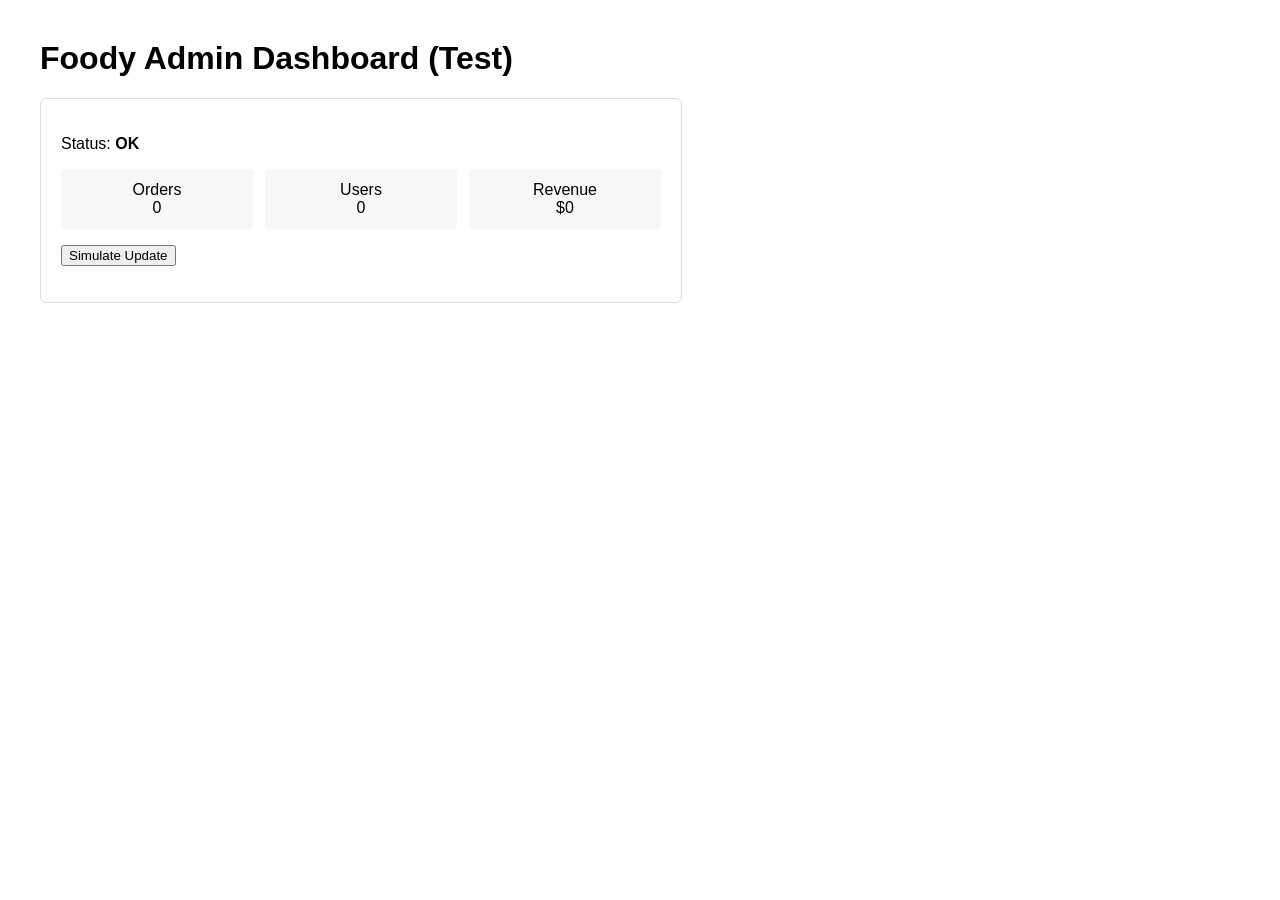
==== admin_dashboard.html @ b8afc68e "Add admin dashboard page" ====
<!doctype html>
<html lang="en">
<head>
	<meta charset="utf-8">
	<meta name="viewport" content="width=device-width,initial-scale=1">
	<title>Admin Dashboard - Test</title>
	<style>
		body{font-family:Arial,Helvetica,sans-serif;margin:40px}
		.card{border:1px solid #ddd;padding:20px;border-radius:6px;max-width:600px}
		.grid{display:flex;gap:12px;margin-top:12px}
		.tile{flex:1;padding:12px;background:#f7f7f7;border-radius:4px;text-align:center}
	</style>
</head>
<body>
	<h1>Foody Admin Dashboard (Test)</h1>
	<div class="card">
		<p id="status">Status: <strong>OK</strong></p>
		<div class="grid">
			<div class="tile">Orders<br><span id="orders">0</span></div>
			<div class="tile">Users<br><span id="users">0</span></div>
			<div class="tile">Revenue<br><span id="revenue">$0</span></div>
		</div>
		<p style="margin-top:16px;"><button id="simulate">Simulate Update</button></p>
	</div>

	<script>
		// simple test code to exercise the dashboard
		document.getElementById('simulate').addEventListener('click', function(){
			document.getElementById('orders').textContent = Math.floor(Math.random()*200);
			document.getElementById('users').textContent = Math.floor(Math.random()*1000);
			document.getElementById('revenue').textContent = '$' + (Math.random()*5000).toFixed(2);
			document.getElementById('status').children[0].textContent = 'Updated';
		});
	</script>
</body>
</html>
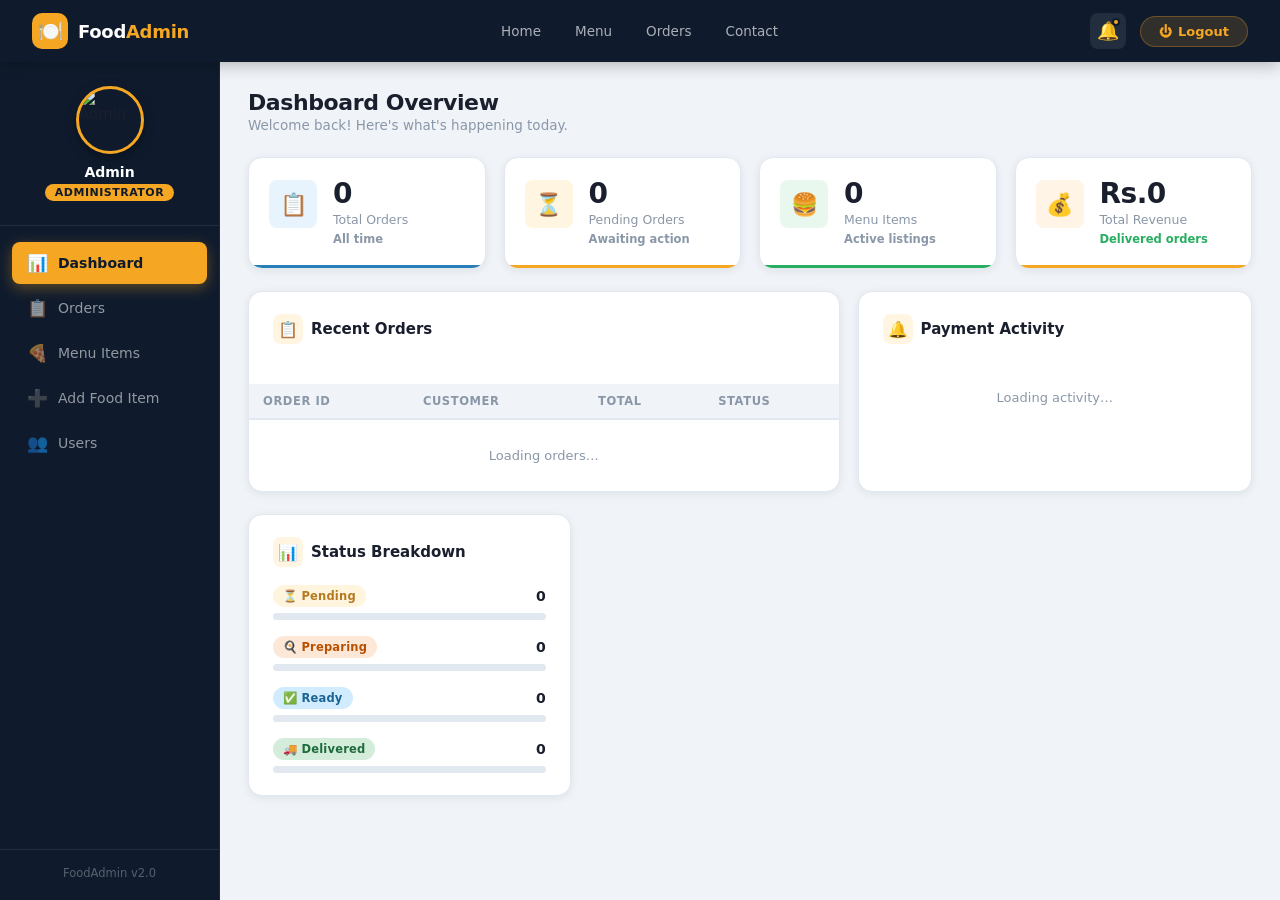
==== commit 8511d3c4: "divide admin authendication for future use" ====
--- a/admin_dashboard.html
+++ b/admin_dashboard.html
@@ -1,36 +1,339 @@
-<!doctype html>
+<!DOCTYPE html>
 <html lang="en">
 <head>
-	<meta charset="utf-8">
-	<meta name="viewport" content="width=device-width,initial-scale=1">
-	<title>Admin Dashboard - Test</title>
-	<style>
-		body{font-family:Arial,Helvetica,sans-serif;margin:40px}
-		.card{border:1px solid #ddd;padding:20px;border-radius:6px;max-width:600px}
-		.grid{display:flex;gap:12px;margin-top:12px}
-		.tile{flex:1;padding:12px;background:#f7f7f7;border-radius:4px;text-align:center}
-	</style>
+    <meta charset="UTF-8">
+    <meta name="viewport" content="width=device-width, initial-scale=1.0">
+    <title>FoodAdmin – Dashboard</title>
+    <link rel="stylesheet" href="admin_dashboard.css">
 </head>
 <body>
-	<h1>Foody Admin Dashboard (Test)</h1>
-	<div class="card">
-		<p id="status">Status: <strong>OK</strong></p>
-		<div class="grid">
-			<div class="tile">Orders<br><span id="orders">0</span></div>
-			<div class="tile">Users<br><span id="users">0</span></div>
-			<div class="tile">Revenue<br><span id="revenue">$0</span></div>
-		</div>
-		<p style="margin-top:16px;"><button id="simulate">Simulate Update</button></p>
-	</div>
-
-	<script>
-		// simple test code to exercise the dashboard
-		document.getElementById('simulate').addEventListener('click', function(){
-			document.getElementById('orders').textContent = Math.floor(Math.random()*200);
-			document.getElementById('users').textContent = Math.floor(Math.random()*1000);
-			document.getElementById('revenue').textContent = '$' + (Math.random()*5000).toFixed(2);
-			document.getElementById('status').children[0].textContent = 'Updated';
-		});
-	</script>
+
+    <!-- ===== NAVBAR ===== -->
+    <header class="navbar">
+        <a class="logo" href="index.html">
+            <div class="logo-icon">🍽️</div>
+            <span class="logo-text">Food<span>Admin</span></span>
+        </a>
+        <div class="navbar-center">
+            <nav>
+                <a href="index.html">Home</a>
+                <a href="#">Menu</a>
+                <a href="#">Orders</a>
+                <a href="#">Contact</a>
+            </nav>
+        </div>
+        <div class="navbar-right">
+            <button class="notif-btn" title="Notifications">🔔<span class="notif-dot"></span></button>
+            <button class="logout-btn" id="logoutBtn"><span>⏻</span> Logout</button>
+        </div>
+    </header>
+
+    <div class="app-layout">
+
+        <!-- ===== SIDEBAR ===== -->
+        <aside class="sidebar">
+            <div class="sidebar-profile">
+                <img src="https://cdn-icons-png.flaticon.com/512/3135/3135715.png" class="profile-avatar" alt="Admin">
+                <p class="sidebar-name" id="adminName">Admin</p>
+                <span class="role-badge">Administrator</span>
+            </div>
+            <ul class="sidebar-nav">
+                <li class="active" data-section="dashboard"><span class="nav-icon">📊</span> Dashboard</li>
+                <li data-section="orders"><span class="nav-icon">📋</span> Orders</li>
+                <li data-section="menu"><span class="nav-icon">🍕</span> Menu Items</li>
+                <li data-section="add-item"><span class="nav-icon">➕</span> Add Food Item</li>
+                <li data-section="users"><span class="nav-icon">👥</span> Users</li>
+            </ul>
+            <div class="sidebar-footer">FoodAdmin v2.0</div>
+        </aside>
+
+        <!-- ===== MAIN ===== -->
+        <main class="main">
+
+            <!-- ======================== DASHBOARD ======================== -->
+            <section id="sec-dashboard" class="section active">
+                <div class="page-header">
+                    <h2>Dashboard Overview</h2>
+                    <p>Welcome back! Here's what's happening today.</p>
+                </div>
+
+                <div class="stats-grid">
+                    <div class="stat-card">
+                        <div class="stat-icon-wrap">📋</div>
+                        <div class="stat-body">
+                            <div class="stat-value" id="totalOrders">0</div>
+                            <div class="stat-label">Total Orders</div>
+                            <div class="stat-trend trend-neutral">All time</div>
+                        </div>
+                    </div>
+                    <div class="stat-card">
+                        <div class="stat-icon-wrap">⏳</div>
+                        <div class="stat-body">
+                            <div class="stat-value" id="pendingOrders">0</div>
+                            <div class="stat-label">Pending Orders</div>
+                            <div class="stat-trend trend-neutral">Awaiting action</div>
+                        </div>
+                    </div>
+                    <div class="stat-card">
+                        <div class="stat-icon-wrap">🍔</div>
+                        <div class="stat-body">
+                            <div class="stat-value" id="totalMenuItems">0</div>
+                            <div class="stat-label">Menu Items</div>
+                            <div class="stat-trend trend-neutral">Active listings</div>
+                        </div>
+                    </div>
+                    <div class="stat-card">
+                        <div class="stat-icon-wrap">💰</div>
+                        <div class="stat-body">
+                            <div class="stat-value" id="totalRevenue">Rs.0</div>
+                            <div class="stat-label">Total Revenue</div>
+                            <div class="stat-trend trend-up">Delivered orders</div>
+                        </div>
+                    </div>
+                </div>
+
+                <div class="dash-mid">
+                    <div class="card">
+                        <div class="card-inner">
+                            <div class="card-title"><div class="card-title-icon">📋</div>Recent Orders</div>
+                        </div>
+                        <div class="table-wrap">
+                            <table>
+                                <thead>
+                                    <tr><th>Order ID</th><th>Customer</th><th>Total</th><th>Status</th></tr>
+                                </thead>
+                                <tbody id="recentOrdersBody">
+                                    <tr><td colspan="4" class="no-data">Loading orders…</td></tr>
+                                </tbody>
+                            </table>
+                        </div>
+                    </div>
+                    <div class="card">
+                        <div class="card-inner">
+                            <div class="card-title"><div class="card-title-icon">🔔</div>Payment Activity</div>
+                            <div class="activity-feed" id="paymenthisContainer">
+                                <div class="no-data">Loading activity…</div>
+                            </div>
+                        </div>
+                    </div>
+                </div>
+
+                <div class="dash-bottom">
+                    <div class="card">
+                        <div class="card-inner">
+                            <div class="card-title"><div class="card-title-icon">📊</div>Status Breakdown</div>
+                            <div class="breakdown-list">
+                                <div class="breakdown-row">
+                                    <div class="breakdown-label">
+                                        <span class="badge badge-pending">⏳ Pending</span>
+                                        <span class="breakdown-count" id="countPending">0</span>
+                                    </div>
+                                    <div class="bar-track"><div class="bar-fill bar-pending" id="barPending" style="width:0%"></div></div>
+                                </div>
+                                <div class="breakdown-row">
+                                    <div class="breakdown-label">
+                                        <span class="badge badge-preparing">🍳 Preparing</span>
+                                        <span class="breakdown-count" id="countPreparing">0</span>
+                                    </div>
+                                    <div class="bar-track"><div class="bar-fill bar-preparing" id="barPreparing" style="width:0%"></div></div>
+                                </div>
+                                <div class="breakdown-row">
+                                    <div class="breakdown-label">
+                                        <span class="badge badge-ready">✅ Ready</span>
+                                        <span class="breakdown-count" id="countReady">0</span>
+                                    </div>
+                                    <div class="bar-track"><div class="bar-fill bar-ready" id="barReady" style="width:0%"></div></div>
+                                </div>
+                                <div class="breakdown-row">
+                                    <div class="breakdown-label">
+                                        <span class="badge badge-delivered">🚚 Delivered</span>
+                                        <span class="breakdown-count" id="countDelivered">0</span>
+                                    </div>
+                                    <div class="bar-track"><div class="bar-fill bar-delivered" id="barDelivered" style="width:0%"></div></div>
+                                </div>
+                            </div>
+                        </div>
+                    </div>
+            </section>
+
+            <!-- ======================== ORDERS ======================== -->
+            <section id="sec-orders" class="section">
+                <div class="page-header">
+                    <h2>All Orders</h2>
+                    <p>View, search, and update every customer order.</p>
+                </div>
+                <div class="card">
+                    <div class="card-inner">
+                        <div class="section-header">
+                            <h2>📋 Order List</h2>
+                            <div class="filter-row">
+                                <select id="orderStatusFilter" class="filter-input">
+                                    <option value="">All Statuses</option>
+                                    <option value="Pending">⏳ Pending</option>
+                                    <option value="Preparing">🍳 Preparing</option>
+                                    <option value="Ready">✅ Ready</option>
+                                    <option value="Delivered">🚚 Delivered</option>
+                                </select>
+                                <input type="text" id="orderSearch" class="filter-input" placeholder="🔍 Search customer…">
+                            </div>
+                        </div>
+                    </div>
+                    <div class="table-wrap">
+                        <table>
+                            <thead>
+                                <tr><th>Order ID</th><th>Customer</th><th>Phone</th><th>Items</th><th>Total</th><th>Status</th><th>Update</th></tr>
+                            </thead>
+                            <tbody id="allOrdersBody">
+                                <tr><td colspan="7" class="no-data">Loading orders…</td></tr>
+                            </tbody>
+                        </table>
+                    </div>
+                </div>
+            </section>
+
+            <!-- ======================== MENU ======================== -->
+            <section id="sec-menu" class="section">
+                <div class="page-header">
+                    <h2>Menu Items</h2>
+                    <p>Browse, edit, or remove items from your menu.</p>
+                </div>
+                <div class="card">
+                    <div class="card-inner">
+                        <div class="section-header">
+                            <h2>🍕 All Items</h2>
+                            <input type="text" id="menuSearch" class="filter-input" placeholder="🔍 Search menu…">
+                        </div>
+                        <div class="menu-grid" id="menuGrid">
+                            <p class="no-data">Loading menu items…</p>
+                        </div>
+                    </div>
+                </div>
+            </section>
+
+            <!-- ======================== ADD FOOD ITEM ======================== -->
+            <section id="sec-add-item" class="section">
+                <div class="page-header">
+                    <h2>Add Food Item</h2>
+                    <p>Fill in the details below to add or edit a menu item.</p>
+                </div>
+
+                <div class="add-item-layout">
+
+                    <!-- Form Card -->
+                    <div class="card" id="addFoodCard">
+                        <div class="card-inner">
+                            <div class="card-title">
+                                <div class="card-title-icon">➕</div>
+                                <span id="formTitle">Add New Food Item</span>
+                            </div>
+
+                            <input type="hidden" id="editItemId">
+
+                            <div class="form-grid">
+                                <div class="form-group">
+                                    <label>Food Name *</label>
+                                    <input type="text" id="foodName" placeholder="e.g. Margherita Pizza">
+                                </div>
+                                <div class="form-group">
+                                    <label>Category *</label>
+                                    <select id="foodCategory">
+                                        <option value="">Select Category</option>
+                                        <option value="Pizza">🍕 Pizza</option>
+                                        <option value="Burger">🍔 Burger</option>
+                                        <option value="Rice">🍚 Rice</option>
+                                        <option value="Noodles">🍜 Noodles</option>
+                                        <option value="Drinks">🥤 Drinks</option>
+                                        <option value="Desserts">🍰 Desserts</option>
+                                        <option value="Salads">🥗 Salads</option>
+                                        <option value="Kottu">🫕 Kottu</option>
+                                    </select>
+                                </div>
+                                <div class="form-group">
+                                    <label>Price (Rs.) *</label>
+                                    <input type="number" id="foodPrice" placeholder="0">
+                                </div>
+                                <div class="form-group">
+                                    <label>Image URL *</label>
+                                    <input type="url" id="foodImage" placeholder="https://…">
+                                </div>
+                                <div class="form-group span-2">
+                                    <label>Description *</label>
+                                    <textarea id="foodDesc" rows="4" placeholder="Describe the dish…"></textarea>
+                                </div>
+                                <div class="form-group">
+                                    <label>Available</label>
+                                    <select id="foodAvailable">
+                                        <option value="true">✅ Yes</option>
+                                        <option value="false">❌ No</option>
+                                    </select>
+                                </div>
+                            </div>
+
+                            <div class="form-actions">
+                                <button class="btn-primary" id="saveItemBtn">💾 Save Item</button>
+                                <button class="btn-secondary" id="clearFormBtn">✕ Clear</button>
+                            </div>
+
+                            <div id="formMsg" class="form-msg"></div>
+                        </div>
+                    </div>
+
+                    <!-- Preview Card -->
+                    <div class="card preview-card">
+                        <div class="card-inner">
+                            <div class="card-title">
+                                <div class="card-title-icon">👁️</div>
+                                Live Preview
+                            </div>
+                            <div class="preview-box" id="previewBox">
+                                <div class="preview-empty">
+                                    <div class="preview-empty-icon">🍽️</div>
+                                    <p>Fill in the form to see a preview of your menu card.</p>
+                                </div>
+                            </div>
+                        </div>
+                    </div>
+
+                </div>
+            </section>
+
+            <!-- ======================== USERS ======================== -->
+            <section id="sec-users" class="section">
+                <div class="page-header">
+                    <h2>Registered Users</h2>
+                    <p>All customer accounts in the system.</p>
+                </div>
+                <div class="card">
+                    <div class="card-inner">
+                        <div class="card-title"><div class="card-title-icon">👥</div>User Accounts</div>
+                    </div>
+                    <div class="table-wrap">
+                        <table>
+                            <thead>
+                                <tr><th>UID</th><th>Name</th><th>Email</th><th>Orders</th></tr>
+                            </thead>
+                            <tbody id="usersBodyFull">
+                                <tr><td colspan="4" class="no-data">Loading users…</td></tr>
+                            </tbody>
+                        </table>
+                    </div>
+                </div>
+            </section>
+
+        </main>
+    </div>
+
+    <!-- Modal -->
+    <div class="modal-overlay" id="modalOverlay">
+        <div class="modal">
+            <div class="modal-header">
+                <h3 id="modalTitle">Order Details</h3>
+                <button class="modal-close" id="modalClose">✕</button>
+            </div>
+            <div class="modal-body" id="modalBody"></div>
+        </div>
+    </div>
+
+    <script type="module" src="admin_dashboard.js"></script>
 </body>
-</html>
+</html>
--- a/admin_dashboard.css
+++ b/admin_dashboard.css
@@ -0,0 +1,1189 @@
+
+/* =============================================
+   FoodAdmin – Dashboard Stylesheet
+   Palette: Midnight Navy · Saffron Gold · Warm White · Slate
+   ============================================= */
+
+/* ---------- Reset & Base ---------- */
+
+
+
+/* ==========================================
+   ADD ITEM SECTION LAYOUT
+   ========================================== */
+.add-item-layout {
+    display: grid;
+    grid-template-columns: 1.4fr 1fr;
+    gap: 22px;
+    align-items: start;
+}
+
+@media (max-width: 1000px) {
+    .add-item-layout {
+        grid-template-columns: 1fr;
+    }
+}
+
+/* ==========================================
+   LIVE PREVIEW CARD
+   ========================================== */
+.preview-card {
+    position: sticky;
+    top: 20px;
+}
+
+.preview-empty {
+    display: flex;
+    flex-direction: column;
+    align-items: center;
+    justify-content: center;
+    padding: 40px 20px;
+    color: var(--text-muted);
+    text-align: center;
+    gap: 10px;
+}
+
+.preview-empty-icon {
+    font-size: 44px;
+    opacity: 0.4;
+}
+
+.preview-empty p {
+    font-size: 13.5px;
+    line-height: 1.6;
+    max-width: 200px;
+}
+
+/* The rendered preview menu card */
+.preview-menu-card {
+    border-radius: var(--radius-md);
+    overflow: hidden;
+    border: 1.5px solid var(--border);
+    background: var(--card-bg);
+    box-shadow: var(--shadow-md);
+    transition: all 0.3s ease;
+}
+
+.preview-menu-card .menu-img-wrap {
+    position: relative;
+    height: 180px;
+    overflow: hidden;
+    background: var(--bg);
+}
+
+.preview-menu-card .menu-img {
+    width: 100%;
+    height: 100%;
+    object-fit: cover;
+}
+
+.preview-menu-card .menu-img-placeholder {
+    width: 100%;
+    height: 100%;
+    display: flex;
+    align-items: center;
+    justify-content: center;
+    font-size: 48px;
+    background: var(--bg);
+    color: var(--text-muted);
+}
+
+.preview-menu-card .menu-cat-tag {
+    position: absolute;
+    top: 10px;
+    right: 10px;
+    background: var(--navy);
+    color: var(--gold);
+    font-size: 11px;
+    font-weight: 700;
+    padding: 3px 10px;
+    border-radius: 20px;
+}
+
+.preview-menu-card .menu-body {
+    padding: 16px;
+}
+
+.preview-menu-card .menu-name {
+    font-size: 16px;
+    font-weight: 800;
+    color: var(--text-dark);
+    margin-bottom: 6px;
+}
+
+.preview-menu-card .menu-desc {
+    font-size: 13px;
+    color: var(--text-muted);
+    line-height: 1.55;
+    margin-bottom: 12px;
+}
+
+.preview-menu-card .menu-footer {
+    display: flex;
+    justify-content: space-between;
+    align-items: center;
+    padding-top: 10px;
+    border-top: 1px solid var(--border);
+}
+
+.preview-menu-card .menu-price {
+    font-size: 18px;
+    font-weight: 800;
+    color: var(--navy);
+}
+
+.preview-menu-card .menu-avail {
+    font-size: 12px;
+    font-weight: 600;
+    padding: 4px 10px;
+    border-radius: 20px;
+}
+
+.preview-menu-card .avail-yes { background: #d4edda; color: #1e6b3c; }
+.preview-menu-card .avail-no  { background: #fff0f0; color: var(--red); }
+*, *::before, *::after {
+    margin: 0; padding: 0;
+    box-sizing: border-box;
+}
+
+:root {
+    --navy:        #0f1b2d;
+    --navy-mid:    #1a2d45;
+    --navy-light:  #243854;
+    --gold:        #f5a623;
+    --gold-light:  #ffd27f;
+    --gold-pale:   #fff5e0;
+    --white:       #ffffff;
+    --bg:          #f0f4f8;
+    --card-bg:     #ffffff;
+    --text-dark:   #1a1f2e;
+    --text-mid:    #4a5568;
+    --text-muted:  #8a97a8;
+    --border:      #e2e8f0;
+    --green:       #27ae60;
+    --yellow:      #f5a623;
+    --orange:      #e67e22;
+    --blue:        #2980b9;
+    --red:         #e74c3c;
+    --radius-sm:   8px;
+    --radius-md:   14px;
+    --radius-lg:   20px;
+    --shadow-sm:   0 2px 8px rgba(15,27,45,0.08);
+    --shadow-md:   0 6px 20px rgba(15,27,45,0.12);
+    --shadow-lg:   0 16px 40px rgba(15,27,45,0.16);
+    --transition:  0.25s ease;
+    --font-main:   'Inter', 'Segoe UI', system-ui, sans-serif;
+    --font-mono:   'JetBrains Mono', 'Fira Code', monospace;
+}
+
+@import url('https://fonts.googleapis.com/css2?family=Inter:wght@400;500;600;700;800&display=swap');
+
+html { font-size: 15px; }
+
+body {
+    font-family: var(--font-main);
+    background: var(--bg);
+    color: var(--text-dark);
+    min-height: 100vh;
+    overflow-x: hidden;
+}
+
+/* ---------- Scrollbar ---------- */
+::-webkit-scrollbar { width: 5px; height: 5px; }
+::-webkit-scrollbar-track { background: transparent; }
+::-webkit-scrollbar-thumb { background: #c5d4e0; border-radius: 10px; }
+
+
+/* ==========================================
+   NAVBAR
+   ========================================== */
+.navbar {
+    background: var(--navy);
+    padding: 0 32px;
+    height: 62px;
+    display: flex;
+    align-items: center;
+    justify-content: space-between;
+    position: sticky;
+    top: 0;
+    z-index: 200;
+    box-shadow: 0 2px 16px rgba(0,0,0,0.3);
+}
+
+.logo {
+    display: flex;
+    align-items: center;
+    gap: 10px;
+    text-decoration: none;
+}
+
+.logo-icon {
+    width: 36px;
+    height: 36px;
+    background: var(--gold);
+    border-radius: 10px;
+    display: grid;
+    place-items: center;
+    font-size: 20px;
+    flex-shrink: 0;
+}
+
+.logo-text {
+    font-size: 18px;
+    font-weight: 800;
+    color: var(--white);
+    letter-spacing: -0.3px;
+}
+
+.logo-text span { color: var(--gold); }
+
+.navbar-center nav {
+    display: flex;
+    gap: 6px;
+}
+
+.navbar-center nav a {
+    color: rgba(255,255,255,0.65);
+    text-decoration: none;
+    font-size: 13.5px;
+    font-weight: 500;
+    padding: 7px 14px;
+    border-radius: var(--radius-sm);
+    transition: color var(--transition), background var(--transition);
+}
+
+.navbar-center nav a:hover {
+    color: var(--white);
+    background: rgba(255,255,255,0.08);
+}
+
+.navbar-right {
+    display: flex;
+    align-items: center;
+    gap: 14px;
+}
+
+.notif-btn {
+    width: 36px;
+    height: 36px;
+    background: rgba(255,255,255,0.08);
+    border: none;
+    border-radius: var(--radius-sm);
+    color: var(--white);
+    font-size: 18px;
+    cursor: pointer;
+    display: grid;
+    place-items: center;
+    position: relative;
+    transition: background var(--transition);
+}
+.notif-btn:hover { background: rgba(255,255,255,0.15); }
+
+.notif-dot {
+    position: absolute;
+    top: 5px; right: 6px;
+    width: 8px; height: 8px;
+    background: var(--gold);
+    border-radius: 50%;
+    border: 2px solid var(--navy);
+}
+
+.logout-btn {
+    background: rgba(245,166,35,0.15);
+    color: var(--gold);
+    border: 1.5px solid rgba(245,166,35,0.3);
+    padding: 7px 18px;
+    border-radius: var(--radius-lg);
+    cursor: pointer;
+    font-size: 13px;
+    font-weight: 600;
+    font-family: var(--font-main);
+    transition: all var(--transition);
+    display: flex;
+    align-items: center;
+    gap: 6px;
+}
+.logout-btn:hover {
+    background: var(--gold);
+    color: var(--navy);
+    border-color: var(--gold);
+}
+
+
+/* ==========================================
+   LAYOUT
+   ========================================== */
+.app-layout {
+    display: flex;
+    height: calc(100vh - 62px);
+}
+
+
+/* ==========================================
+   SIDEBAR
+   ========================================== */
+.sidebar {
+    width: 220px;
+    background: var(--navy);
+    display: flex;
+    flex-direction: column;
+    padding: 24px 0 20px;
+    flex-shrink: 0;
+    overflow-y: auto;
+    border-right: 1px solid rgba(255,255,255,0.06);
+}
+
+.sidebar-profile {
+    display: flex;
+    flex-direction: column;
+    align-items: center;
+    padding: 0 20px 24px;
+    border-bottom: 1px solid rgba(255,255,255,0.08);
+    margin-bottom: 16px;
+}
+
+.profile-avatar {
+    width: 68px;
+    height: 68px;
+    border-radius: 50%;
+    object-fit: cover;
+    border: 3px solid var(--gold);
+    margin-bottom: 10px;
+    box-shadow: 0 4px 12px rgba(0,0,0,0.4);
+}
+
+.sidebar-name {
+    font-size: 14px;
+    font-weight: 700;
+    color: var(--white);
+    margin-bottom: 4px;
+}
+
+.role-badge {
+    font-size: 11px;
+    font-weight: 600;
+    color: var(--navy);
+    background: var(--gold);
+    padding: 2px 10px;
+    border-radius: 20px;
+    letter-spacing: 0.5px;
+    text-transform: uppercase;
+}
+
+.sidebar-nav {
+    list-style: none;
+    padding: 0 12px;
+    flex: 1;
+}
+
+.sidebar-nav li {
+    display: flex;
+    align-items: center;
+    gap: 10px;
+    padding: 11px 14px;
+    border-radius: var(--radius-sm);
+    cursor: pointer;
+    font-size: 14px;
+    font-weight: 500;
+    color: rgba(255,255,255,0.55);
+    transition: all var(--transition);
+    margin-bottom: 3px;
+    user-select: none;
+}
+
+.sidebar-nav li .nav-icon {
+    font-size: 17px;
+    width: 22px;
+    text-align: center;
+    flex-shrink: 0;
+}
+
+.sidebar-nav li:hover {
+    background: rgba(255,255,255,0.08);
+    color: var(--white);
+}
+
+.sidebar-nav li.active {
+    background: var(--gold);
+    color: var(--navy);
+    font-weight: 700;
+    box-shadow: 0 4px 14px rgba(245,166,35,0.35);
+}
+
+.sidebar-footer {
+    padding: 16px 20px 0;
+    border-top: 1px solid rgba(255,255,255,0.08);
+    margin-top: auto;
+    color: rgba(255,255,255,0.3);
+    font-size: 11.5px;
+    text-align: center;
+}
+
+
+/* ==========================================
+   MAIN CONTENT
+   ========================================== */
+.main {
+    flex: 1;
+    overflow-y: auto;
+    padding: 28px;
+    background: var(--bg);
+}
+
+.page-header {
+    margin-bottom: 24px;
+}
+
+.page-header h2 {
+    font-size: 22px;
+    font-weight: 800;
+    color: var(--text-dark);
+    letter-spacing: -0.4px;
+}
+
+.page-header p {
+    font-size: 13.5px;
+    color: var(--text-muted);
+    margin-top: 2px;
+}
+
+
+/* ==========================================
+   SECTIONS
+   ========================================== */
+.section { display: none; }
+.section.active { display: block; }
+
+
+/* ==========================================
+   CARDS
+   ========================================== */
+.card {
+    background: var(--card-bg);
+    border-radius: var(--radius-md);
+    box-shadow: var(--shadow-sm);
+    border: 1px solid var(--border);
+    transition: box-shadow var(--transition);
+}
+.card:hover { box-shadow: var(--shadow-md); }
+
+.card-inner { padding: 22px 24px; }
+
+.card-title {
+    font-size: 15px;
+    font-weight: 700;
+    color: var(--text-dark);
+    margin-bottom: 18px;
+    display: flex;
+    align-items: center;
+    gap: 8px;
+}
+
+.card-title-icon {
+    width: 30px;
+    height: 30px;
+    background: var(--gold-pale);
+    border-radius: var(--radius-sm);
+    display: grid;
+    place-items: center;
+    font-size: 16px;
+}
+
+
+/* ==========================================
+   STAT CARDS
+   ========================================== */
+.stats-grid {
+    display: grid;
+    grid-template-columns: repeat(4, 1fr);
+    gap: 18px;
+    margin-bottom: 22px;
+}
+
+.stat-card {
+    padding: 22px 20px;
+    border-radius: var(--radius-md);
+    background: var(--card-bg);
+    border: 1px solid var(--border);
+    box-shadow: var(--shadow-sm);
+    display: flex;
+    align-items: flex-start;
+    gap: 16px;
+    transition: transform var(--transition), box-shadow var(--transition);
+    position: relative;
+    overflow: hidden;
+}
+.stat-card::after {
+    content: '';
+    position: absolute;
+    bottom: 0; left: 0; right: 0;
+    height: 3px;
+    background: var(--accent, var(--gold));
+    border-radius: 0 0 var(--radius-md) var(--radius-md);
+}
+.stat-card:hover { transform: translateY(-2px); box-shadow: var(--shadow-md); }
+.stat-card:nth-child(1) { --accent: var(--blue); }
+.stat-card:nth-child(2) { --accent: var(--yellow); }
+.stat-card:nth-child(3) { --accent: var(--green); }
+.stat-card:nth-child(4) { --accent: var(--gold); }
+
+.stat-icon-wrap {
+    width: 48px;
+    height: 48px;
+    border-radius: var(--radius-sm);
+    background: var(--icon-bg, #e8f4fd);
+    display: grid;
+    place-items: center;
+    font-size: 22px;
+    flex-shrink: 0;
+}
+.stat-card:nth-child(1) .stat-icon-wrap { background: #e8f4fd; }
+.stat-card:nth-child(2) .stat-icon-wrap { background: var(--gold-pale); }
+.stat-card:nth-child(3) .stat-icon-wrap { background: #e8f8ef; }
+.stat-card:nth-child(4) .stat-icon-wrap { background: #fff4e5; }
+
+.stat-body {}
+
+.stat-value {
+    font-size: 28px;
+    font-weight: 800;
+    color: var(--text-dark);
+    line-height: 1;
+    margin-bottom: 4px;
+    letter-spacing: -0.5px;
+}
+
+.stat-label {
+    font-size: 12.5px;
+    color: var(--text-muted);
+    font-weight: 500;
+}
+
+.stat-trend {
+    font-size: 11.5px;
+    margin-top: 5px;
+    font-weight: 600;
+}
+.trend-up { color: var(--green); }
+.trend-neutral { color: var(--text-muted); }
+
+
+/* ==========================================
+   DASHBOARD GRIDS
+   ========================================== */
+.dash-mid {
+    display: grid;
+    grid-template-columns: 3fr 2fr;
+    gap: 18px;
+    margin-bottom: 22px;
+}
+
+.dash-bottom {
+    display: grid;
+    grid-template-columns: 1fr 1fr 1fr;
+    gap: 18px;
+}
+
+
+/* ==========================================
+   TABLE
+   ========================================== */
+.table-wrap {
+    overflow: auto;
+    max-height: 340px;
+    border-radius: 0 0 var(--radius-md) var(--radius-md);
+}
+
+table {
+    width: 100%;
+    border-collapse: collapse;
+    font-size: 13.5px;
+}
+
+thead th {
+    background: var(--bg);
+    color: var(--text-muted);
+    font-size: 11.5px;
+    font-weight: 700;
+    text-transform: uppercase;
+    letter-spacing: 0.6px;
+    padding: 10px 14px;
+    text-align: left;
+    border-bottom: 2px solid var(--border);
+    position: sticky;
+    top: 0;
+    z-index: 1;
+    white-space: nowrap;
+}
+
+tbody tr {
+    border-bottom: 1px solid var(--border);
+    transition: background var(--transition);
+}
+tbody tr:last-child { border-bottom: none; }
+tbody tr:hover { background: #f7f9fc; }
+
+td {
+    padding: 11px 14px;
+    color: var(--text-mid);
+    white-space: nowrap;
+}
+
+td.items-cell {
+    white-space: normal;
+    max-width: 180px;
+    font-size: 12.5px;
+    line-height: 1.5;
+}
+
+.no-data {
+    text-align: center;
+    color: var(--text-muted);
+    padding: 28px;
+    font-size: 13px;
+}
+
+.order-id {
+    font-family: var(--font-mono);
+    font-size: 11.5px;
+    background: var(--bg);
+    color: var(--navy-mid);
+    padding: 3px 8px;
+    border-radius: 6px;
+    font-weight: 600;
+}
+
+
+/* ==========================================
+   BADGES
+   ========================================== */
+.badge {
+    display: inline-flex;
+    align-items: center;
+    gap: 4px;
+    padding: 4px 10px;
+    border-radius: 20px;
+    font-size: 11.5px;
+    font-weight: 700;
+    white-space: nowrap;
+    letter-spacing: 0.2px;
+}
+
+.badge-pending  { background: #fff4de; color: #b7791f; }
+.badge-preparing{ background: #fde8d8; color: #b95000; }
+.badge-ready    { background: #d1ecff; color: #1a6496; }
+.badge-delivered{ background: #d4edda; color: #1e6b3c; }
+.badge-cat      { background: var(--gold-pale); color: #8a5500; }
+
+
+/* ==========================================
+   STATUS DROPDOWN
+   ========================================== */
+.status-select {
+    padding: 5px 10px;
+    border: 1.5px solid var(--border);
+    border-radius: var(--radius-sm);
+    font-size: 12.5px;
+    font-family: var(--font-main);
+    font-weight: 500;
+    color: var(--text-mid);
+    background: var(--bg);
+    cursor: pointer;
+    outline: none;
+    transition: border-color var(--transition);
+}
+.status-select:focus { border-color: var(--gold); }
+
+
+/* ==========================================
+   PAYMENT HISTORY / ACTIVITY FEED
+   ========================================== */
+.activity-feed {
+    display: flex;
+    flex-direction: column;
+    gap: 10px;
+    max-height: 280px;
+    overflow-y: auto;
+}
+
+.activity-item {
+    display: flex;
+    gap: 12px;
+    align-items: flex-start;
+    padding: 12px;
+    border-radius: var(--radius-sm);
+    background: var(--bg);
+    border-left: 3px solid var(--gold);
+    transition: background var(--transition);
+}
+.activity-item:hover { background: var(--gold-pale); }
+
+.activity-dot {
+    width: 32px;
+    height: 32px;
+    border-radius: 50%;
+    background: var(--gold-pale);
+    display: grid;
+    place-items: center;
+    font-size: 14px;
+    flex-shrink: 0;
+}
+
+.activity-body {}
+
+.activity-title {
+    font-size: 13px;
+    font-weight: 600;
+    color: var(--text-dark);
+    margin-bottom: 2px;
+}
+
+.activity-meta {
+    font-size: 11.5px;
+    color: var(--text-muted);
+}
+
+
+/* ==========================================
+   STATUS BREAKDOWN BARS
+   ========================================== */
+.breakdown-list {
+    display: flex;
+    flex-direction: column;
+    gap: 16px;
+}
+
+.breakdown-row {
+    display: flex;
+    flex-direction: column;
+    gap: 6px;
+}
+
+.breakdown-label {
+    display: flex;
+    justify-content: space-between;
+    align-items: center;
+    font-size: 13px;
+}
+
+.breakdown-count {
+    font-weight: 700;
+    font-size: 14px;
+    color: var(--text-dark);
+}
+
+.bar-track {
+    height: 7px;
+    background: var(--border);
+    border-radius: 10px;
+    overflow: hidden;
+}
+
+.bar-fill {
+    height: 100%;
+    border-radius: 10px;
+    transition: width 0.9s cubic-bezier(0.4,0,0.2,1);
+}
+
+.bar-pending   { background: var(--yellow); }
+.bar-preparing { background: var(--orange); }
+.bar-ready     { background: var(--blue); }
+.bar-delivered { background: var(--green); }
+
+
+/* ==========================================
+   MENU GRID
+   ========================================== */
+.menu-grid {
+    display: grid;
+    grid-template-columns: repeat(auto-fill, minmax(195px, 1fr));
+    gap: 16px;
+    max-height: 520px;
+    overflow-y: auto;
+    padding-right: 4px;
+}
+
+.menu-card {
+    background: var(--card-bg);
+    border-radius: var(--radius-md);
+    overflow: hidden;
+    border: 1px solid var(--border);
+    display: flex;
+    flex-direction: column;
+    transition: transform var(--transition), box-shadow var(--transition);
+}
+.menu-card:hover {
+    transform: translateY(-4px);
+    box-shadow: var(--shadow-md);
+}
+
+.menu-img-wrap {
+    position: relative;
+    height: 130px;
+    overflow: hidden;
+}
+
+.menu-img {
+    width: 100%;
+    height: 100%;
+    object-fit: cover;
+    transition: transform 0.4s ease;
+}
+.menu-card:hover .menu-img { transform: scale(1.05); }
+
+.menu-cat-tag {
+    position: absolute;
+    top: 8px; right: 8px;
+    background: var(--navy);
+    color: var(--gold);
+    font-size: 10.5px;
+    font-weight: 700;
+    padding: 3px 9px;
+    border-radius: 20px;
+    letter-spacing: 0.3px;
+}
+
+.menu-body { padding: 12px 14px; flex: 1; }
+
+.menu-name {
+    font-size: 14px;
+    font-weight: 700;
+    color: var(--text-dark);
+    margin-bottom: 4px;
+    white-space: nowrap;
+    overflow: hidden;
+    text-overflow: ellipsis;
+}
+
+.menu-desc {
+    font-size: 12px;
+    color: var(--text-muted);
+    line-height: 1.45;
+    margin-bottom: 8px;
+    display: -webkit-box;
+    -webkit-line-clamp: 2;
+    -webkit-box-orient: vertical;
+    overflow: hidden;
+}
+
+.menu-price {
+    font-size: 16px;
+    font-weight: 800;
+    color: var(--navy);
+}
+
+.menu-price span {
+    font-size: 11px;
+    font-weight: 500;
+    color: var(--text-muted);
+}
+
+.menu-actions {
+    display: flex;
+    border-top: 1px solid var(--border);
+}
+
+.btn-edit, .btn-delete {
+    flex: 1;
+    padding: 9px;
+    border: none;
+    font-size: 12.5px;
+    font-weight: 600;
+    font-family: var(--font-main);
+    cursor: pointer;
+    transition: background var(--transition);
+    display: flex;
+    align-items: center;
+    justify-content: center;
+    gap: 5px;
+}
+
+.btn-edit { background: #eef4ff; color: #1a5fad; }
+.btn-edit:hover { background: #d8eaff; }
+
+.btn-delete { background: #fff0f0; color: var(--red); border-left: 1px solid var(--border); }
+.btn-delete:hover { background: #ffdede; }
+
+
+/* ==========================================
+   FOOD FORM
+   ========================================== */
+.form-grid {
+    display: grid;
+    grid-template-columns: 1fr 1fr;
+    gap: 16px;
+}
+
+.form-group {
+    display: flex;
+    flex-direction: column;
+    gap: 6px;
+}
+
+.form-group.span-2 { grid-column: 1 / -1; }
+
+.form-group label {
+    font-size: 12.5px;
+    font-weight: 700;
+    color: var(--text-mid);
+    text-transform: uppercase;
+    letter-spacing: 0.5px;
+}
+
+.form-group input,
+.form-group select,
+.form-group textarea {
+    padding: 10px 14px;
+    border: 1.5px solid var(--border);
+    border-radius: var(--radius-sm);
+    font-size: 14px;
+    font-family: var(--font-main);
+    color: var(--text-dark);
+    background: var(--bg);
+    outline: none;
+    transition: border-color var(--transition), background var(--transition), box-shadow var(--transition);
+    resize: vertical;
+}
+
+.form-group input:focus,
+.form-group select:focus,
+.form-group textarea:focus {
+    border-color: var(--gold);
+    background: var(--white);
+    box-shadow: 0 0 0 3px rgba(245,166,35,0.15);
+}
+
+.form-group input::placeholder,
+.form-group textarea::placeholder { color: var(--text-muted); }
+
+.form-actions {
+    display: flex;
+    gap: 10px;
+    margin-top: 20px;
+    flex-wrap: wrap;
+}
+
+.btn-primary {
+    background: var(--navy);
+    color: var(--white);
+    border: none;
+    padding: 11px 26px;
+    border-radius: var(--radius-lg);
+    font-size: 14px;
+    font-weight: 700;
+    font-family: var(--font-main);
+    cursor: pointer;
+    transition: all var(--transition);
+    display: flex;
+    align-items: center;
+    gap: 7px;
+}
+.btn-primary:hover {
+    background: var(--gold);
+    color: var(--navy);
+    transform: translateY(-1px);
+    box-shadow: 0 4px 14px rgba(245,166,35,0.4);
+}
+
+.btn-secondary {
+    background: transparent;
+    color: var(--text-muted);
+    border: 1.5px solid var(--border);
+    padding: 11px 20px;
+    border-radius: var(--radius-lg);
+    font-size: 14px;
+    font-weight: 600;
+    font-family: var(--font-main);
+    cursor: pointer;
+    transition: all var(--transition);
+}
+.btn-secondary:hover { background: var(--bg); color: var(--text-dark); border-color: #c0c8d4; }
+
+.form-msg {
+    margin-top: 12px;
+    padding: 10px 16px;
+    border-radius: var(--radius-sm);
+    font-size: 13.5px;
+    font-weight: 500;
+    display: none;
+}
+.form-msg.show { display: block; }
+.form-msg.success { background: #e8f8ef; color: #1e6b3c; border-left: 3px solid var(--green); }
+.form-msg.error   { background: #fff0f0; color: #9b2020; border-left: 3px solid var(--red); }
+
+
+/* ==========================================
+   FILTER ROW
+   ========================================== */
+.section-header {
+    display: flex;
+    justify-content: space-between;
+    align-items: center;
+    margin-bottom: 18px;
+    flex-wrap: wrap;
+    gap: 12px;
+}
+
+.section-header h2 {
+    font-size: 16px;
+    font-weight: 700;
+    color: var(--text-dark);
+}
+
+.filter-row {
+    display: flex;
+    gap: 10px;
+    flex-wrap: wrap;
+    align-items: center;
+}
+
+.filter-input {
+    padding: 8px 14px;
+    border: 1.5px solid var(--border);
+    border-radius: var(--radius-lg);
+    font-size: 13px;
+    font-family: var(--font-main);
+    background: var(--white);
+    outline: none;
+    color: var(--text-dark);
+    transition: border-color var(--transition), box-shadow var(--transition);
+    min-width: 170px;
+}
+.filter-input:focus {
+    border-color: var(--gold);
+    box-shadow: 0 0 0 3px rgba(245,166,35,0.15);
+}
+
+
+/* ==========================================
+   MODAL
+   ========================================== */
+.modal-overlay {
+    display: none;
+    position: fixed;
+    inset: 0;
+    background: rgba(0,0,0,0.5);
+    backdrop-filter: blur(3px);
+    z-index: 999;
+    justify-content: center;
+    align-items: center;
+}
+.modal-overlay.show { display: flex; }
+
+.modal {
+    background: var(--white);
+    border-radius: var(--radius-lg);
+    padding: 28px;
+    width: 90%;
+    max-width: 500px;
+    box-shadow: var(--shadow-lg);
+    animation: modalIn 0.2s ease;
+}
+
+@keyframes modalIn {
+    from { transform: scale(0.95) translateY(10px); opacity: 0; }
+    to   { transform: scale(1) translateY(0); opacity: 1; }
+}
+
+.modal-header {
+    display: flex;
+    justify-content: space-between;
+    align-items: center;
+    margin-bottom: 18px;
+    padding-bottom: 14px;
+    border-bottom: 1px solid var(--border);
+}
+
+.modal-header h3 { font-size: 17px; font-weight: 700; color: var(--text-dark); }
+
+.modal-close {
+    width: 32px;
+    height: 32px;
+    border-radius: var(--radius-sm);
+    border: 1.5px solid var(--border);
+    background: transparent;
+    cursor: pointer;
+    font-size: 14px;
+    color: var(--text-muted);
+    display: grid;
+    place-items: center;
+    transition: all var(--transition);
+}
+.modal-close:hover { background: var(--bg); color: var(--text-dark); }
+
+.modal-body { font-size: 14px; color: var(--text-mid); line-height: 1.7; }
+
+
+/* ==========================================
+   TOAST
+   ========================================== */
+.toast {
+    position: fixed;
+    bottom: 28px;
+    right: 28px;
+    background: var(--navy);
+    color: var(--white);
+    padding: 13px 20px;
+    border-radius: var(--radius-md);
+    font-size: 13.5px;
+    font-weight: 600;
+    box-shadow: var(--shadow-lg);
+    z-index: 9999;
+    display: flex;
+    align-items: center;
+    gap: 10px;
+    animation: toastIn 0.3s ease, toastOut 0.4s ease 2.6s forwards;
+    border-left: 4px solid var(--gold);
+    max-width: 320px;
+}
+
+@keyframes toastIn  { from { transform: translateY(20px); opacity: 0; } to { transform: translateY(0); opacity: 1; } }
+@keyframes toastOut { to   { transform: translateY(10px); opacity: 0; } }
+
+.toast-icon { font-size: 18px; }
+
+.toast-success { border-left-color: var(--green); }
+.toast-error   { border-left-color: var(--red); background: #2d1515; }
+
+
+/* ==========================================
+   USERS TABLE
+   ========================================== */
+.user-avatar {
+    width: 30px;
+    height: 30px;
+    border-radius: 50%;
+    background: var(--navy-light);
+    color: var(--gold);
+    display: inline-flex;
+    align-items: center;
+    justify-content: center;
+    font-size: 13px;
+    font-weight: 700;
+    margin-right: 8px;
+}
+
+
+/* ==========================================
+   RESPONSIVE
+   ========================================== */
+@media (max-width: 1200px) {
+    .stats-grid { grid-template-columns: repeat(2, 1fr); }
+    .dash-bottom { grid-template-columns: 1fr 1fr; }
+}
+
+@media (max-width: 900px) {
+    .sidebar { display: none; }
+    .dash-mid { grid-template-columns: 1fr; }
+    .dash-bottom { grid-template-columns: 1fr; }
+    .form-grid { grid-template-columns: 1fr; }
+    .form-group.span-2 { grid-column: unset; }
+}
+
+@media (max-width: 600px) {
+    .stats-grid { grid-template-columns: 1fr; }
+    .main { padding: 16px; }
+    .navbar { padding: 0 16px; }
+    .navbar-center { display: none; }
+    .stat-value { font-size: 22px; }
+}
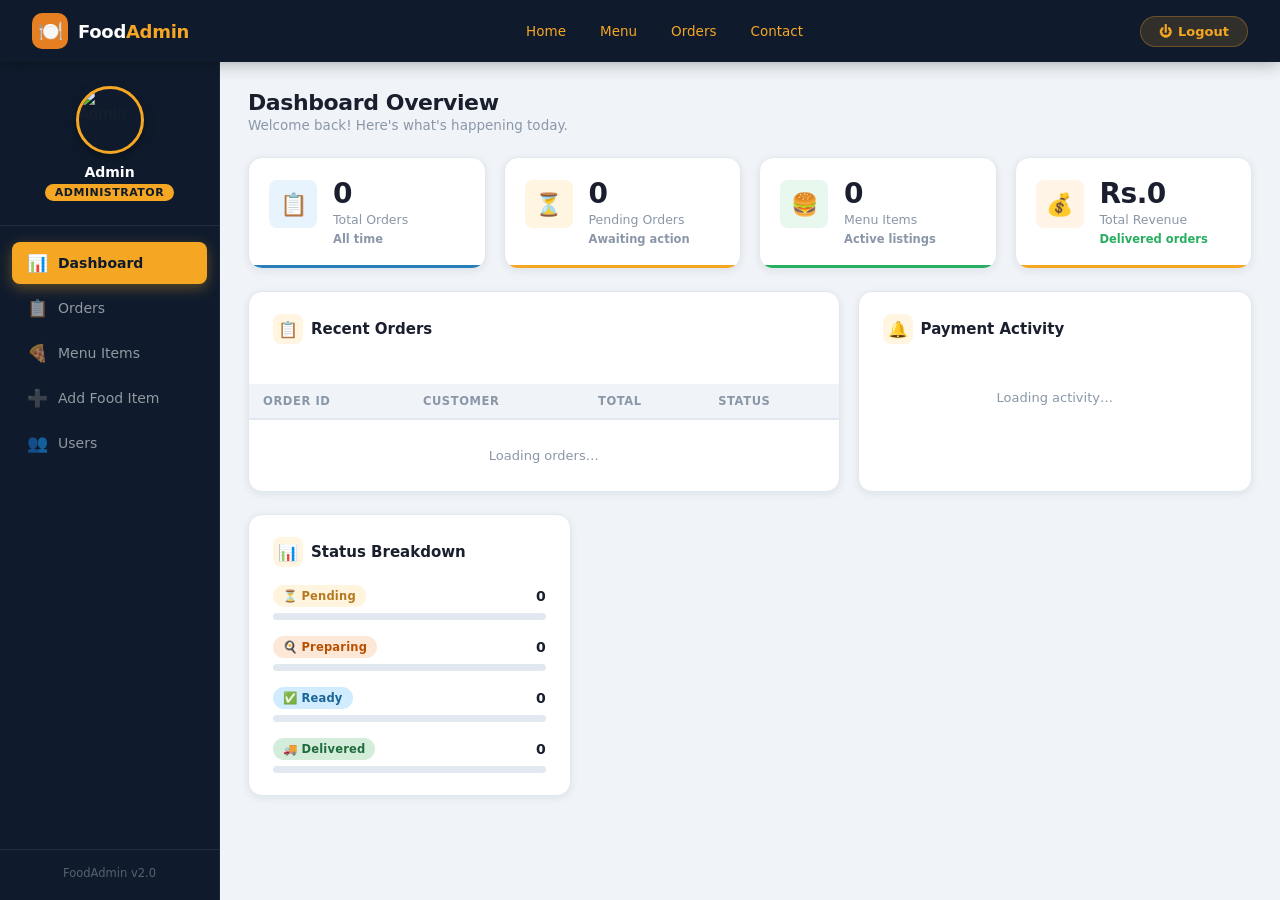
==== commit 07741b0f: "Add order payment features" ====
--- a/admin_dashboard.html
+++ b/admin_dashboard.html
@@ -17,13 +17,12 @@
         <div class="navbar-center">
             <nav>
                 <a href="index.html">Home</a>
-                <a href="#">Menu</a>
+                <a href="">Menu</a>
                 <a href="#">Orders</a>
                 <a href="#">Contact</a>
             </nav>
         </div>
-        <div class="navbar-right">
-            <button class="notif-btn" title="Notifications">🔔<span class="notif-dot"></span></button>
+        <div class="navbar-right">   
             <button class="logout-btn" id="logoutBtn"><span>⏻</span> Logout</button>
         </div>
     </header>
@@ -181,7 +180,7 @@
                     <div class="table-wrap">
                         <table>
                             <thead>
-                                <tr><th>Order ID</th><th>Customer</th><th>Phone</th><th>Items</th><th>Total</th><th>Status</th><th>Update</th></tr>
+                                <tr><th>Order ID</th><th>Customer</th><th>Address</th><th>Items</th><th>Total</th><th>Status</th><th>Update</th></tr>
                             </thead>
                             <tbody id="allOrdersBody">
                                 <tr><td colspan="7" class="no-data">Loading orders…</td></tr>
@@ -263,8 +262,8 @@
                                 <div class="form-group">
                                     <label>Available</label>
                                     <select id="foodAvailable">
-                                        <option value="true">✅ Yes</option>
-                                        <option value="false">❌ No</option>
+                                        <option value="true">Yes</option>
+                                        <option value="false">No</option>
                                     </select>
                                 </div>
                             </div>
@@ -310,7 +309,7 @@
                     <div class="table-wrap">
                         <table>
                             <thead>
-                                <tr><th>UID</th><th>Name</th><th>Email</th><th>Orders</th></tr>
+                                <tr><th>UID</th><th>Name</th><th>Email</th><th>Orders</th><th>cart quantity</th></tr>
                             </thead>
                             <tbody id="usersBodyFull">
                                 <tr><td colspan="4" class="no-data">Loading users…</td></tr>
--- a/admin_dashboard.css
+++ b/admin_dashboard.css
@@ -220,7 +220,7 @@
 .logo-icon {
     width: 36px;
     height: 36px;
-    background: var(--gold);
+    background: var(--orange);
     border-radius: 10px;
     display: grid;
     place-items: center;
@@ -243,7 +243,7 @@
 }
 
 .navbar-center nav a {
-    color: rgba(255,255,255,0.65);
+    color: var(--gold);
     text-decoration: none;
     font-size: 13.5px;
     font-weight: 500;
@@ -261,31 +261,6 @@
     display: flex;
     align-items: center;
     gap: 14px;
-}
-
-.notif-btn {
-    width: 36px;
-    height: 36px;
-    background: rgba(255,255,255,0.08);
-    border: none;
-    border-radius: var(--radius-sm);
-    color: var(--white);
-    font-size: 18px;
-    cursor: pointer;
-    display: grid;
-    place-items: center;
-    position: relative;
-    transition: background var(--transition);
-}
-.notif-btn:hover { background: rgba(255,255,255,0.15); }
-
-.notif-dot {
-    position: absolute;
-    top: 5px; right: 6px;
-    width: 8px; height: 8px;
-    background: var(--gold);
-    border-radius: 50%;
-    border: 2px solid var(--navy);
 }
 
 .logout-btn {
@@ -1186,4 +1161,5 @@
     .navbar { padding: 0 16px; }
     .navbar-center { display: none; }
     .stat-value { font-size: 22px; }
-}+}
+
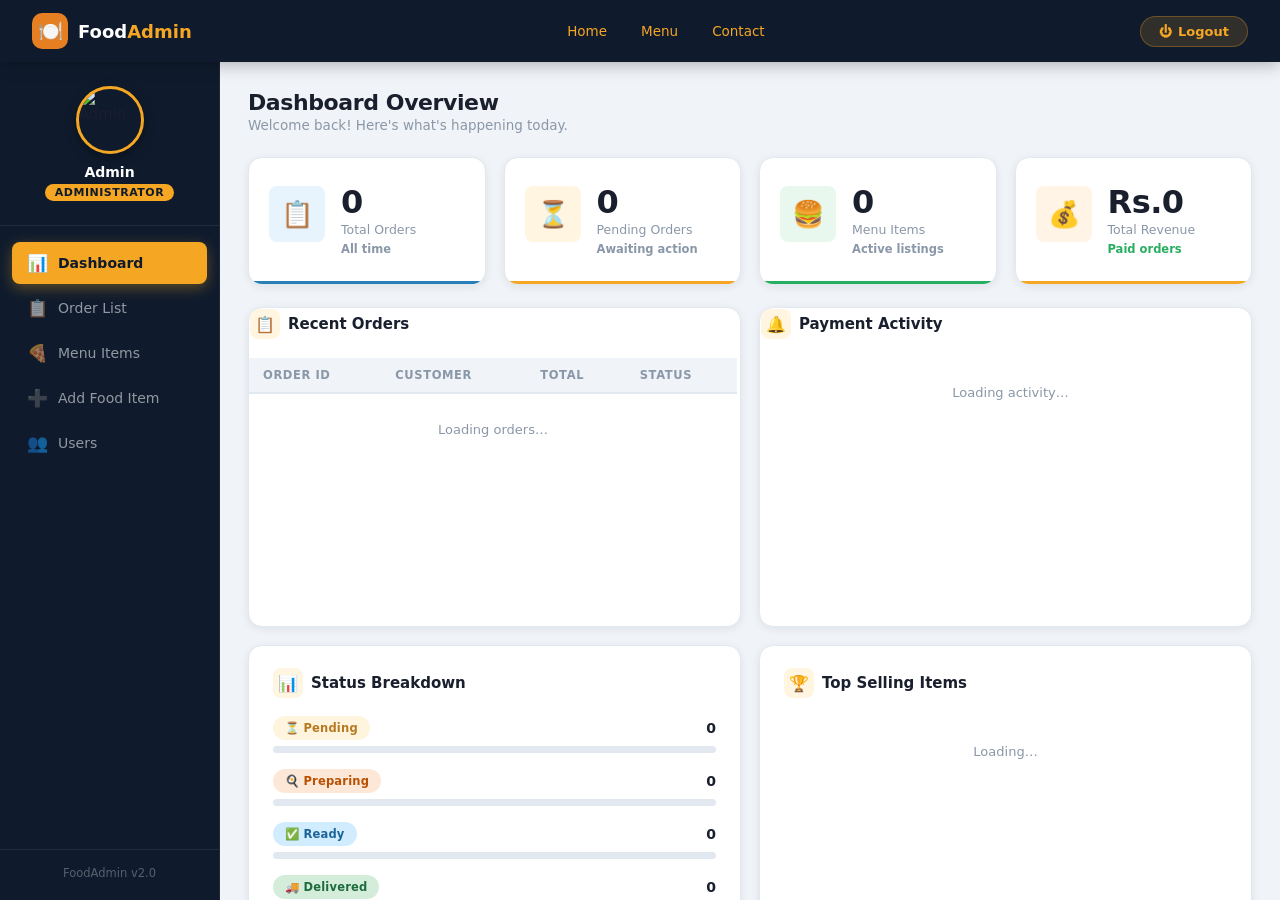
==== commit c315d8fe: "Add all files" ====
--- a/admin_dashboard.html
+++ b/admin_dashboard.html
@@ -8,7 +8,7 @@
 </head>
 <body>
 
-    <!-- ===== NAVBAR ===== -->
+    <!-- NAVBAR -->
     <header class="navbar">
         <a class="logo" href="index.html">
             <div class="logo-icon">🍽️</div>
@@ -17,19 +17,18 @@
         <div class="navbar-center">
             <nav>
                 <a href="index.html">Home</a>
-                <a href="">Menu</a>
-                <a href="#">Orders</a>
+                <a href="#">Menu</a>
                 <a href="#">Contact</a>
             </nav>
         </div>
-        <div class="navbar-right">   
+        <div class="navbar-right">
             <button class="logout-btn" id="logoutBtn"><span>⏻</span> Logout</button>
         </div>
     </header>
 
     <div class="app-layout">
 
-        <!-- ===== SIDEBAR ===== -->
+        <!-- SIDEBAR -->
         <aside class="sidebar">
             <div class="sidebar-profile">
                 <img src="https://cdn-icons-png.flaticon.com/512/3135/3135715.png" class="profile-avatar" alt="Admin">
@@ -38,7 +37,7 @@
             </div>
             <ul class="sidebar-nav">
                 <li class="active" data-section="dashboard"><span class="nav-icon">📊</span> Dashboard</li>
-                <li data-section="orders"><span class="nav-icon">📋</span> Orders</li>
+                <li data-section="orders"><span class="nav-icon">📋</span> Order List</li>
                 <li data-section="menu"><span class="nav-icon">🍕</span> Menu Items</li>
                 <li data-section="add-item"><span class="nav-icon">➕</span> Add Food Item</li>
                 <li data-section="users"><span class="nav-icon">👥</span> Users</li>
@@ -46,16 +45,17 @@
             <div class="sidebar-footer">FoodAdmin v2.0</div>
         </aside>
 
-        <!-- ===== MAIN ===== -->
+        <!-- MAIN -->
         <main class="main">
 
-            <!-- ======================== DASHBOARD ======================== -->
+            <!-- DASHBOARD -->
             <section id="sec-dashboard" class="section active">
                 <div class="page-header">
                     <h2>Dashboard Overview</h2>
                     <p>Welcome back! Here's what's happening today.</p>
                 </div>
 
+                <!-- Row 1: 4 Stat Cards -->
                 <div class="stats-grid">
                     <div class="stat-card">
                         <div class="stat-icon-wrap">📋</div>
@@ -86,20 +86,30 @@
                         <div class="stat-body">
                             <div class="stat-value" id="totalRevenue">Rs.0</div>
                             <div class="stat-label">Total Revenue</div>
-                            <div class="stat-trend trend-up">Delivered orders</div>
-                        </div>
-                    </div>
-                </div>
-
-                <div class="dash-mid">
+                            <div class="stat-trend trend-up">Paid orders</div>
+                        </div>
+                    </div>
+                </div>
+
+                <!-- Row 2: Recent Orders + Payment Activity -->
+                <div class="dash-row-2">
+
                     <div class="card">
                         <div class="card-inner">
-                            <div class="card-title"><div class="card-title-icon">📋</div>Recent Orders</div>
+                            <div class="card-title">
+                                <div class="card-title-icon">📋</div>
+                                Recent Orders
+                            </div>
                         </div>
                         <div class="table-wrap">
                             <table>
                                 <thead>
-                                    <tr><th>Order ID</th><th>Customer</th><th>Total</th><th>Status</th></tr>
+                                    <tr>
+                                        <th>Order ID</th>
+                                        <th>Customer</th>
+                                        <th>Total</th>
+                                        <th>Status</th>
+                                    </tr>
                                 </thead>
                                 <tbody id="recentOrdersBody">
                                     <tr><td colspan="4" class="no-data">Loading orders…</td></tr>
@@ -107,20 +117,30 @@
                             </table>
                         </div>
                     </div>
+
                     <div class="card">
                         <div class="card-inner">
-                            <div class="card-title"><div class="card-title-icon">🔔</div>Payment Activity</div>
+                            <div class="card-title">
+                                <div class="card-title-icon">🔔</div>
+                                Payment Activity
+                            </div>
                             <div class="activity-feed" id="paymenthisContainer">
                                 <div class="no-data">Loading activity…</div>
                             </div>
                         </div>
                     </div>
-                </div>
-
-                <div class="dash-bottom">
+
+                </div>
+
+                <!-- Row 3: Status Breakdown + Top Selling Items -->
+                <div class="dash-row-3">
+
                     <div class="card">
                         <div class="card-inner">
-                            <div class="card-title"><div class="card-title-icon">📊</div>Status Breakdown</div>
+                            <div class="card-title">
+                                <div class="card-title-icon">📊</div>
+                                Status Breakdown
+                            </div>
                             <div class="breakdown-list">
                                 <div class="breakdown-row">
                                     <div class="breakdown-label">
@@ -153,9 +173,23 @@
                             </div>
                         </div>
                     </div>
-            </section>
-
-            <!-- ======================== ORDERS ======================== -->
+
+                    <div class="card">
+                        <div class="card-inner">
+                            <div class="card-title">
+                                <div class="card-title-icon">🏆</div>
+                                Top Selling Items
+                            </div>
+                            <div id="topItemsList">
+                                <p class="no-data">Loading…</p>
+                            </div>
+                        </div>
+                    </div>
+
+                </div>
+            </section>
+
+            <!-- ORDERS -->
             <section id="sec-orders" class="section">
                 <div class="page-header">
                     <h2>All Orders</h2>
@@ -172,6 +206,7 @@
                                     <option value="Preparing">🍳 Preparing</option>
                                     <option value="Ready">✅ Ready</option>
                                     <option value="Delivered">🚚 Delivered</option>
+                                    <option value="Paid">💰 Paid</option>
                                 </select>
                                 <input type="text" id="orderSearch" class="filter-input" placeholder="🔍 Search customer…">
                             </div>
@@ -180,7 +215,15 @@
                     <div class="table-wrap">
                         <table>
                             <thead>
-                                <tr><th>Order ID</th><th>Customer</th><th>Address</th><th>Items</th><th>Total</th><th>Status</th><th>Update</th></tr>
+                                <tr>
+                                    <th>Order ID</th>
+                                    <th>Customer</th>
+                                    <th>Address</th>
+                                    <th>Items</th>
+                                    <th>Total</th>
+                                    <th>Status</th>
+                                    <th>Update</th>
+                                </tr>
                             </thead>
                             <tbody id="allOrdersBody">
                                 <tr><td colspan="7" class="no-data">Loading orders…</td></tr>
@@ -190,7 +233,7 @@
                 </div>
             </section>
 
-            <!-- ======================== MENU ======================== -->
+            <!-- MENU -->
             <section id="sec-menu" class="section">
                 <div class="page-header">
                     <h2>Menu Items</h2>
@@ -209,16 +252,14 @@
                 </div>
             </section>
 
-            <!-- ======================== ADD FOOD ITEM ======================== -->
+            <!-- ADD / EDIT FOOD ITEM -->
             <section id="sec-add-item" class="section">
                 <div class="page-header">
                     <h2>Add Food Item</h2>
                     <p>Fill in the details below to add or edit a menu item.</p>
                 </div>
-
                 <div class="add-item-layout">
 
-                    <!-- Form Card -->
                     <div class="card" id="addFoodCard">
                         <div class="card-inner">
                             <div class="card-title">
@@ -249,7 +290,7 @@
                                 </div>
                                 <div class="form-group">
                                     <label>Price (Rs.) *</label>
-                                    <input type="number" id="foodPrice" placeholder="0">
+                                    <input type="number" id="foodPrice" placeholder="e.g. 850">
                                 </div>
                                 <div class="form-group">
                                     <label>Image URL *</label>
@@ -262,8 +303,8 @@
                                 <div class="form-group">
                                     <label>Available</label>
                                     <select id="foodAvailable">
-                                        <option value="true">Yes</option>
-                                        <option value="false">No</option>
+                                        <option value="true">✅ Yes</option>
+                                        <option value="false">❌ No</option>
                                     </select>
                                 </div>
                             </div>
@@ -272,12 +313,10 @@
                                 <button class="btn-primary" id="saveItemBtn">💾 Save Item</button>
                                 <button class="btn-secondary" id="clearFormBtn">✕ Clear</button>
                             </div>
-
                             <div id="formMsg" class="form-msg"></div>
                         </div>
                     </div>
 
-                    <!-- Preview Card -->
                     <div class="card preview-card">
                         <div class="card-inner">
                             <div class="card-title">
@@ -296,7 +335,7 @@
                 </div>
             </section>
 
-            <!-- ======================== USERS ======================== -->
+            <!-- USERS -->
             <section id="sec-users" class="section">
                 <div class="page-header">
                     <h2>Registered Users</h2>
@@ -304,15 +343,24 @@
                 </div>
                 <div class="card">
                     <div class="card-inner">
-                        <div class="card-title"><div class="card-title-icon">👥</div>User Accounts</div>
+                        <div class="card-title">
+                            <div class="card-title-icon">👥</div>
+                            User Accounts
+                        </div>
                     </div>
                     <div class="table-wrap">
                         <table>
                             <thead>
-                                <tr><th>UID</th><th>Name</th><th>Email</th><th>Orders</th><th>cart quantity</th></tr>
+                                <tr>
+                                    <th>UID</th>
+                                    <th>Name</th>
+                                    <th>Email</th>
+                                    <th>Orders</th>
+                                    <th>Cart Items</th>
+                                </tr>
                             </thead>
                             <tbody id="usersBodyFull">
-                                <tr><td colspan="4" class="no-data">Loading users…</td></tr>
+                                <tr><td colspan="5" class="no-data">Loading users…</td></tr>
                             </tbody>
                         </table>
                     </div>
--- a/admin_dashboard.css
+++ b/admin_dashboard.css
@@ -1,151 +1,13 @@
-
 /* =============================================
    FoodAdmin – Dashboard Stylesheet
-   Palette: Midnight Navy · Saffron Gold · Warm White · Slate
    ============================================= */
 
-/* ---------- Reset & Base ---------- */
-
-
-
-/* ==========================================
-   ADD ITEM SECTION LAYOUT
-   ========================================== */
-.add-item-layout {
-    display: grid;
-    grid-template-columns: 1.4fr 1fr;
-    gap: 22px;
-    align-items: start;
-}
-
-@media (max-width: 1000px) {
-    .add-item-layout {
-        grid-template-columns: 1fr;
-    }
-}
-
-/* ==========================================
-   LIVE PREVIEW CARD
-   ========================================== */
-.preview-card {
-    position: sticky;
-    top: 20px;
-}
-
-.preview-empty {
-    display: flex;
-    flex-direction: column;
-    align-items: center;
-    justify-content: center;
-    padding: 40px 20px;
-    color: var(--text-muted);
-    text-align: center;
-    gap: 10px;
-}
-
-.preview-empty-icon {
-    font-size: 44px;
-    opacity: 0.4;
-}
-
-.preview-empty p {
-    font-size: 13.5px;
-    line-height: 1.6;
-    max-width: 200px;
-}
-
-/* The rendered preview menu card */
-.preview-menu-card {
-    border-radius: var(--radius-md);
-    overflow: hidden;
-    border: 1.5px solid var(--border);
-    background: var(--card-bg);
-    box-shadow: var(--shadow-md);
-    transition: all 0.3s ease;
-}
-
-.preview-menu-card .menu-img-wrap {
-    position: relative;
-    height: 180px;
-    overflow: hidden;
-    background: var(--bg);
-}
-
-.preview-menu-card .menu-img {
-    width: 100%;
-    height: 100%;
-    object-fit: cover;
-}
-
-.preview-menu-card .menu-img-placeholder {
-    width: 100%;
-    height: 100%;
-    display: flex;
-    align-items: center;
-    justify-content: center;
-    font-size: 48px;
-    background: var(--bg);
-    color: var(--text-muted);
-}
-
-.preview-menu-card .menu-cat-tag {
-    position: absolute;
-    top: 10px;
-    right: 10px;
-    background: var(--navy);
-    color: var(--gold);
-    font-size: 11px;
-    font-weight: 700;
-    padding: 3px 10px;
-    border-radius: 20px;
-}
-
-.preview-menu-card .menu-body {
-    padding: 16px;
-}
-
-.preview-menu-card .menu-name {
-    font-size: 16px;
-    font-weight: 800;
-    color: var(--text-dark);
-    margin-bottom: 6px;
-}
-
-.preview-menu-card .menu-desc {
-    font-size: 13px;
-    color: var(--text-muted);
-    line-height: 1.55;
-    margin-bottom: 12px;
-}
-
-.preview-menu-card .menu-footer {
-    display: flex;
-    justify-content: space-between;
-    align-items: center;
-    padding-top: 10px;
-    border-top: 1px solid var(--border);
-}
-
-.preview-menu-card .menu-price {
-    font-size: 18px;
-    font-weight: 800;
-    color: var(--navy);
-}
-
-.preview-menu-card .menu-avail {
-    font-size: 12px;
-    font-weight: 600;
-    padding: 4px 10px;
-    border-radius: 20px;
-}
-
-.preview-menu-card .avail-yes { background: #d4edda; color: #1e6b3c; }
-.preview-menu-card .avail-no  { background: #fff0f0; color: var(--red); }
-*, *::before, *::after {
-    margin: 0; padding: 0;
-    box-sizing: border-box;
-}
-
+@import url('https://fonts.googleapis.com/css2?family=Inter:wght@400;500;600;700;800&display=swap');
+
+/* ── Reset ───────────────────────────────────── */
+*, *::before, *::after { margin: 0; padding: 0; box-sizing: border-box; }
+
+/* ── Variables ───────────────────────────────── */
 :root {
     --navy:        #0f1b2d;
     --navy-mid:    #1a2d45;
@@ -153,6 +15,7 @@
     --gold:        #f5a623;
     --gold-light:  #ffd27f;
     --gold-pale:   #fff5e0;
+    --orange:      #e67e22;
     --white:       #ffffff;
     --bg:          #f0f4f8;
     --card-bg:     #ffffff;
@@ -162,7 +25,6 @@
     --border:      #e2e8f0;
     --green:       #27ae60;
     --yellow:      #f5a623;
-    --orange:      #e67e22;
     --blue:        #2980b9;
     --red:         #e74c3c;
     --radius-sm:   8px;
@@ -176,8 +38,6 @@
     --font-mono:   'JetBrains Mono', 'Fira Code', monospace;
 }
 
-@import url('https://fonts.googleapis.com/css2?family=Inter:wght@400;500;600;700;800&display=swap');
-
 html { font-size: 15px; }
 
 body {
@@ -188,7 +48,7 @@
     overflow-x: hidden;
 }
 
-/* ---------- Scrollbar ---------- */
+/* ── Scrollbar ───────────────────────────────── */
 ::-webkit-scrollbar { width: 5px; height: 5px; }
 ::-webkit-scrollbar-track { background: transparent; }
 ::-webkit-scrollbar-thumb { background: #c5d4e0; border-radius: 10px; }
@@ -225,22 +85,16 @@
     display: grid;
     place-items: center;
     font-size: 20px;
-    flex-shrink: 0;
 }
 
 .logo-text {
     font-size: 18px;
     font-weight: 800;
     color: var(--white);
-    letter-spacing: -0.3px;
-}
-
+}
 .logo-text span { color: var(--gold); }
 
-.navbar-center nav {
-    display: flex;
-    gap: 6px;
-}
+.navbar-center nav { display: flex; gap: 6px; }
 
 .navbar-center nav a {
     color: var(--gold);
@@ -251,17 +105,12 @@
     border-radius: var(--radius-sm);
     transition: color var(--transition), background var(--transition);
 }
-
 .navbar-center nav a:hover {
     color: var(--white);
     background: rgba(255,255,255,0.08);
 }
 
-.navbar-right {
-    display: flex;
-    align-items: center;
-    gap: 14px;
-}
+.navbar-right { display: flex; align-items: center; gap: 14px; }
 
 .logout-btn {
     background: rgba(245,166,35,0.15);
@@ -405,9 +254,7 @@
     background: var(--bg);
 }
 
-.page-header {
-    margin-bottom: 24px;
-}
+.page-header { margin-bottom: 24px; }
 
 .page-header h2 {
     font-size: 22px;
@@ -422,10 +269,6 @@
     margin-top: 2px;
 }
 
-
-/* ==========================================
-   SECTIONS
-   ========================================== */
 .section { display: none; }
 .section.active { display: block; }
 
@@ -476,7 +319,8 @@
 }
 
 .stat-card {
-    padding: 22px 20px;
+    padding: 28px 20px;
+    min-height: 120px;
     border-radius: var(--radius-md);
     background: var(--card-bg);
     border: 1px solid var(--border);
@@ -503,13 +347,12 @@
 .stat-card:nth-child(4) { --accent: var(--gold); }
 
 .stat-icon-wrap {
-    width: 48px;
-    height: 48px;
+    width: 56px;
+    height: 56px;
     border-radius: var(--radius-sm);
-    background: var(--icon-bg, #e8f4fd);
     display: grid;
     place-items: center;
-    font-size: 22px;
+    font-size: 26px;
     flex-shrink: 0;
 }
 .stat-card:nth-child(1) .stat-icon-wrap { background: #e8f4fd; }
@@ -517,10 +360,8 @@
 .stat-card:nth-child(3) .stat-icon-wrap { background: #e8f8ef; }
 .stat-card:nth-child(4) .stat-icon-wrap { background: #fff4e5; }
 
-.stat-body {}
-
 .stat-value {
-    font-size: 28px;
+    font-size: 32px;
     font-weight: 800;
     color: var(--text-dark);
     line-height: 1;
@@ -539,24 +380,81 @@
     margin-top: 5px;
     font-weight: 600;
 }
-.trend-up { color: var(--green); }
+.trend-up      { color: var(--green); }
 .trend-neutral { color: var(--text-muted); }
 
 
 /* ==========================================
-   DASHBOARD GRIDS
-   ========================================== */
-.dash-mid {
+   DASHBOARD GRID
+   ========================================== */
+
+/* Row 2: Recent Orders + Payment Activity */
+.dash-row-2 {
     display: grid;
-    grid-template-columns: 3fr 2fr;
+    grid-template-columns: 2fr 2fr;
     gap: 18px;
-    margin-bottom: 22px;
-}
-
-.dash-bottom {
+    margin-bottom: 18px;
+    align-items: stretch;   /* ← change start to stretch */
+}
+
+/* Row 3: Status Breakdown + Top Selling */
+.dash-row-3 {
     display: grid;
-    grid-template-columns: 1fr 1fr 1fr;
+    grid-template-columns: 1fr 1fr;
     gap: 18px;
+    align-items: stretch;   /* ← change start to stretch */
+}
+
+/* ── Same height for all cards ───────────── */
+.dash-row-2 .card {
+    height: 320px;
+    display: flex;
+    flex-direction: column;
+    overflow: hidden;
+    padding-right: 3PX;
+    padding-left: 19;
+}
+.dash-row-3 .card {
+    height: 320px;          /* all cards same height */
+    display: flex;
+    flex-direction: column;
+    overflow: hidden;
+}
+
+/* ── Scroll inside each card ─────────────── */
+.dash-row-2 .card .card-inner {
+    flex: 0;           /* ← title area does NOT grow */
+    overflow: visible; /* ← title area no scroll */
+    padding-bottom: 0;
+    padding: 1PX;
+}
+.dash-row-3 .card .card-inner {
+    flex: 0;
+    overflow : visible;       /* scroll appears when content overflows */
+    padding-bottom: 16px;
+}
+
+/* ── Table inside Recent Orders scrolls ──── */
+/* Header stays fixed */
+.dash-row-2 .table-wrap thead {
+    position: sticky;
+    top: 0;
+    z-index: 1;
+}
+
+/* Only tbody rows scroll */
+.dash-row-2 .table-wrap {
+    overflow-y: auto;
+    max-height: 240px;
+}
+/* ── Activity feed scrolls ───────────────── */
+.dash-row-2 .activity-feed {
+    max-height: 260px;
+    overflow-y: auto;
+    overflow-x: hidden;
+    padding-left: 16px;
+    padding-right: 3PX;
+    
 }
 
 
@@ -569,11 +467,7 @@
     border-radius: 0 0 var(--radius-md) var(--radius-md);
 }
 
-table {
-    width: 100%;
-    border-collapse: collapse;
-    font-size: 13.5px;
-}
+table { width: 100%; border-collapse: collapse; font-size: 13.5px; }
 
 thead th {
     background: var(--bg);
@@ -630,13 +524,49 @@
 
 
 /* ==========================================
+   TOP SELLING ITEMS
+   ========================================== */
+.top-item-row {
+    display: flex;
+    align-items: center;
+    gap: 10px;
+    padding: 10px 0;
+    border-bottom: 1px solid var(--border);
+}
+.top-item-row:last-child { border-bottom: none; }
+
+.top-rank {
+    font-size: 12px;
+    font-weight: 700;
+    color: var(--gold);
+    width: 24px;
+}
+
+.top-name {
+    flex: 1;
+    font-size: 13.5px;
+    font-weight: 600;
+    color: var(--text-dark);
+}
+
+.top-qty {
+    font-size: 12px;
+    font-weight: 600;
+    color: var(--text-muted);
+    background: var(--bg);
+    padding: 3px 10px;
+    border-radius: 20px;
+}
+
+
+/* ==========================================
    BADGES
    ========================================== */
 .badge {
     display: inline-flex;
     align-items: center;
     gap: 4px;
-    padding: 4px 10px;
+    padding: 5px 12px;
     border-radius: 20px;
     font-size: 11.5px;
     font-weight: 700;
@@ -644,11 +574,10 @@
     letter-spacing: 0.2px;
 }
 
-.badge-pending  { background: #fff4de; color: #b7791f; }
-.badge-preparing{ background: #fde8d8; color: #b95000; }
-.badge-ready    { background: #d1ecff; color: #1a6496; }
-.badge-delivered{ background: #d4edda; color: #1e6b3c; }
-.badge-cat      { background: var(--gold-pale); color: #8a5500; }
+.badge-pending   { background: #fff4de; color: #b7791f; }
+.badge-preparing { background: #fde8d8; color: #b95000; }
+.badge-ready     { background: #d1ecff; color: #1a6496; }
+.badge-delivered { background: #d4edda; color: #1e6b3c; }
 
 
 /* ==========================================
@@ -671,13 +600,13 @@
 
 
 /* ==========================================
-   PAYMENT HISTORY / ACTIVITY FEED
+   PAYMENT ACTIVITY
    ========================================== */
 .activity-feed {
     display: flex;
     flex-direction: column;
     gap: 10px;
-    max-height: 280px;
+    max-height: 320px;
     overflow-y: auto;
 }
 
@@ -704,8 +633,6 @@
     flex-shrink: 0;
 }
 
-.activity-body {}
-
 .activity-title {
     font-size: 13px;
     font-weight: 600;
@@ -722,17 +649,9 @@
 /* ==========================================
    STATUS BREAKDOWN BARS
    ========================================== */
-.breakdown-list {
-    display: flex;
-    flex-direction: column;
-    gap: 16px;
-}
-
-.breakdown-row {
-    display: flex;
-    flex-direction: column;
-    gap: 6px;
-}
+.breakdown-list { display: flex; flex-direction: column; gap: 16px; }
+
+.breakdown-row { display: flex; flex-direction: column; gap: 6px; }
 
 .breakdown-label {
     display: flex;
@@ -741,11 +660,7 @@
     font-size: 13px;
 }
 
-.breakdown-count {
-    font-weight: 700;
-    font-size: 14px;
-    color: var(--text-dark);
-}
+.breakdown-count { font-weight: 700; font-size: 14px; color: var(--text-dark); }
 
 .bar-track {
     height: 7px;
@@ -787,16 +702,9 @@
     flex-direction: column;
     transition: transform var(--transition), box-shadow var(--transition);
 }
-.menu-card:hover {
-    transform: translateY(-4px);
-    box-shadow: var(--shadow-md);
-}
-
-.menu-img-wrap {
-    position: relative;
-    height: 130px;
-    overflow: hidden;
-}
+.menu-card:hover { transform: translateY(-4px); box-shadow: var(--shadow-md); }
+
+.menu-img-wrap { position: relative; height: 130px; overflow: hidden; }
 
 .menu-img {
     width: 100%;
@@ -815,7 +723,6 @@
     font-weight: 700;
     padding: 3px 9px;
     border-radius: 20px;
-    letter-spacing: 0.3px;
 }
 
 .menu-body { padding: 12px 14px; flex: 1; }
@@ -841,22 +748,10 @@
     overflow: hidden;
 }
 
-.menu-price {
-    font-size: 16px;
-    font-weight: 800;
-    color: var(--navy);
-}
-
-.menu-price span {
-    font-size: 11px;
-    font-weight: 500;
-    color: var(--text-muted);
-}
-
-.menu-actions {
-    display: flex;
-    border-top: 1px solid var(--border);
-}
+.menu-price { font-size: 16px; font-weight: 800; color: var(--navy); }
+.menu-price span { font-size: 11px; font-weight: 500; color: var(--text-muted); }
+
+.menu-actions { display: flex; border-top: 1px solid var(--border); }
 
 .btn-edit, .btn-delete {
     flex: 1;
@@ -872,29 +767,25 @@
     justify-content: center;
     gap: 5px;
 }
-
-.btn-edit { background: #eef4ff; color: #1a5fad; }
-.btn-edit:hover { background: #d8eaff; }
-
-.btn-delete { background: #fff0f0; color: var(--red); border-left: 1px solid var(--border); }
-.btn-delete:hover { background: #ffdede; }
+.btn-edit               { background: #eef4ff; color: #1a5fad; }
+.btn-edit:hover         { background: #d8eaff; }
+.btn-delete             { background: #fff0f0; color: var(--red); border-left: 1px solid var(--border); }
+.btn-delete:hover       { background: #ffdede; }
 
 
 /* ==========================================
    FOOD FORM
    ========================================== */
-.form-grid {
+.add-item-layout {
     display: grid;
-    grid-template-columns: 1fr 1fr;
-    gap: 16px;
-}
-
-.form-group {
-    display: flex;
-    flex-direction: column;
-    gap: 6px;
-}
-
+    grid-template-columns: 1.4fr 1fr;
+    gap: 22px;
+    align-items: start;
+}
+
+.form-grid { display: grid; grid-template-columns: 1fr 1fr; gap: 16px; }
+
+.form-group { display: flex; flex-direction: column; gap: 6px; }
 .form-group.span-2 { grid-column: 1 / -1; }
 
 .form-group label {
@@ -931,12 +822,7 @@
 .form-group input::placeholder,
 .form-group textarea::placeholder { color: var(--text-muted); }
 
-.form-actions {
-    display: flex;
-    gap: 10px;
-    margin-top: 20px;
-    flex-wrap: wrap;
-}
+.form-actions { display: flex; gap: 10px; margin-top: 20px; flex-wrap: wrap; }
 
 .btn-primary {
     background: var(--navy);
@@ -982,13 +868,73 @@
     font-weight: 500;
     display: none;
 }
-.form-msg.show { display: block; }
+.form-msg.show    { display: block; }
 .form-msg.success { background: #e8f8ef; color: #1e6b3c; border-left: 3px solid var(--green); }
 .form-msg.error   { background: #fff0f0; color: #9b2020; border-left: 3px solid var(--red); }
 
 
 /* ==========================================
-   FILTER ROW
+   LIVE PREVIEW
+   ========================================== */
+.preview-card { position: sticky; top: 20px; }
+
+.preview-empty {
+    display: flex;
+    flex-direction: column;
+    align-items: center;
+    justify-content: center;
+    padding: 40px 20px;
+    color: var(--text-muted);
+    text-align: center;
+    gap: 10px;
+}
+
+.preview-empty-icon { font-size: 44px; opacity: 0.4; }
+
+.preview-empty p { font-size: 13.5px; line-height: 1.6; max-width: 200px; }
+
+.preview-menu-card {
+    border-radius: var(--radius-md);
+    overflow: hidden;
+    border: 1.5px solid var(--border);
+    background: var(--card-bg);
+    box-shadow: var(--shadow-md);
+}
+
+.preview-menu-card .menu-img-wrap { position: relative; height: 180px; overflow: hidden; background: var(--bg); }
+.preview-menu-card .menu-img      { width: 100%; height: 100%; object-fit: cover; }
+
+.preview-menu-card .menu-img-placeholder {
+    width: 100%; height: 100%;
+    display: flex; align-items: center; justify-content: center;
+    font-size: 48px; background: var(--bg); color: var(--text-muted);
+}
+
+.preview-menu-card .menu-cat-tag {
+    position: absolute; top: 10px; right: 10px;
+    background: var(--navy); color: var(--gold);
+    font-size: 11px; font-weight: 700;
+    padding: 3px 10px; border-radius: 20px;
+}
+
+.preview-menu-card .menu-body  { padding: 16px; }
+.preview-menu-card .menu-name  { font-size: 16px; font-weight: 800; color: var(--text-dark); margin-bottom: 6px; }
+.preview-menu-card .menu-desc  { font-size: 13px; color: var(--text-muted); line-height: 1.55; margin-bottom: 12px; }
+
+.preview-menu-card .menu-footer {
+    display: flex; justify-content: space-between; align-items: center;
+    padding-top: 10px; border-top: 1px solid var(--border);
+}
+
+.preview-menu-card .menu-price { font-size: 18px; font-weight: 800; color: var(--navy); }
+
+.preview-menu-card .menu-avail { font-size: 12px; font-weight: 600; padding: 4px 10px; border-radius: 20px; }
+.preview-menu-card .avail-yes  { background: #d4edda; color: #1e6b3c; }
+.preview-menu-card .avail-no   { background: #fff0f0; color: var(--red); }
+
+
+/* ==========================================
+   FILTERS
    ========================================== */
 .section-header {
     display: flex;
@@ -999,18 +945,9 @@
     gap: 12px;
 }
 
-.section-header h2 {
-    font-size: 16px;
-    font-weight: 700;
-    color: var(--text-dark);
-}
-
-.filter-row {
-    display: flex;
-    gap: 10px;
-    flex-wrap: wrap;
-    align-items: center;
-}
+.section-header h2 { font-size: 16px; font-weight: 700; color: var(--text-dark); }
+
+.filter-row { display: flex; gap: 10px; flex-wrap: wrap; align-items: center; }
 
 .filter-input {
     padding: 8px 14px;
@@ -1072,8 +1009,7 @@
 .modal-header h3 { font-size: 17px; font-weight: 700; color: var(--text-dark); }
 
 .modal-close {
-    width: 32px;
-    height: 32px;
+    width: 32px; height: 32px;
     border-radius: var(--radius-sm);
     border: 1.5px solid var(--border);
     background: transparent;
@@ -1094,8 +1030,7 @@
    ========================================== */
 .toast {
     position: fixed;
-    bottom: 28px;
-    right: 28px;
+    bottom: 28px; right: 28px;
     background: var(--navy);
     color: var(--white);
     padding: 13px 20px;
@@ -1115,18 +1050,16 @@
 @keyframes toastIn  { from { transform: translateY(20px); opacity: 0; } to { transform: translateY(0); opacity: 1; } }
 @keyframes toastOut { to   { transform: translateY(10px); opacity: 0; } }
 
-.toast-icon { font-size: 18px; }
-
+.toast-icon    { font-size: 18px; }
 .toast-success { border-left-color: var(--green); }
 .toast-error   { border-left-color: var(--red); background: #2d1515; }
 
 
 /* ==========================================
-   USERS TABLE
+   USERS
    ========================================== */
 .user-avatar {
-    width: 30px;
-    height: 30px;
+    width: 30px; height: 30px;
     border-radius: 50%;
     background: var(--navy-light);
     color: var(--gold);
@@ -1143,23 +1076,24 @@
    RESPONSIVE
    ========================================== */
 @media (max-width: 1200px) {
-    .stats-grid { grid-template-columns: repeat(2, 1fr); }
-    .dash-bottom { grid-template-columns: 1fr 1fr; }
+    .stats-grid  { grid-template-columns: repeat(2, 1fr); }
+    .dash-row-2  { grid-template-columns: 1fr; }
+    .dash-row-3  { grid-template-columns: 1fr; }
 }
 
 @media (max-width: 900px) {
-    .sidebar { display: none; }
-    .dash-mid { grid-template-columns: 1fr; }
-    .dash-bottom { grid-template-columns: 1fr; }
-    .form-grid { grid-template-columns: 1fr; }
+    .sidebar     { display: none; }
+    .dash-row-2  { grid-template-columns: 1fr; }
+    .dash-row-3  { grid-template-columns: 1fr; }
+    .add-item-layout { grid-template-columns: 1fr; }
+    .form-grid   { grid-template-columns: 1fr; }
     .form-group.span-2 { grid-column: unset; }
 }
 
 @media (max-width: 600px) {
-    .stats-grid { grid-template-columns: 1fr; }
-    .main { padding: 16px; }
-    .navbar { padding: 0 16px; }
+    .stats-grid  { grid-template-columns: 1fr; }
+    .main        { padding: 16px; }
+    .navbar      { padding: 0 16px; }
     .navbar-center { display: none; }
-    .stat-value { font-size: 22px; }
-}
-
+    .stat-value  { font-size: 22px; }
+}
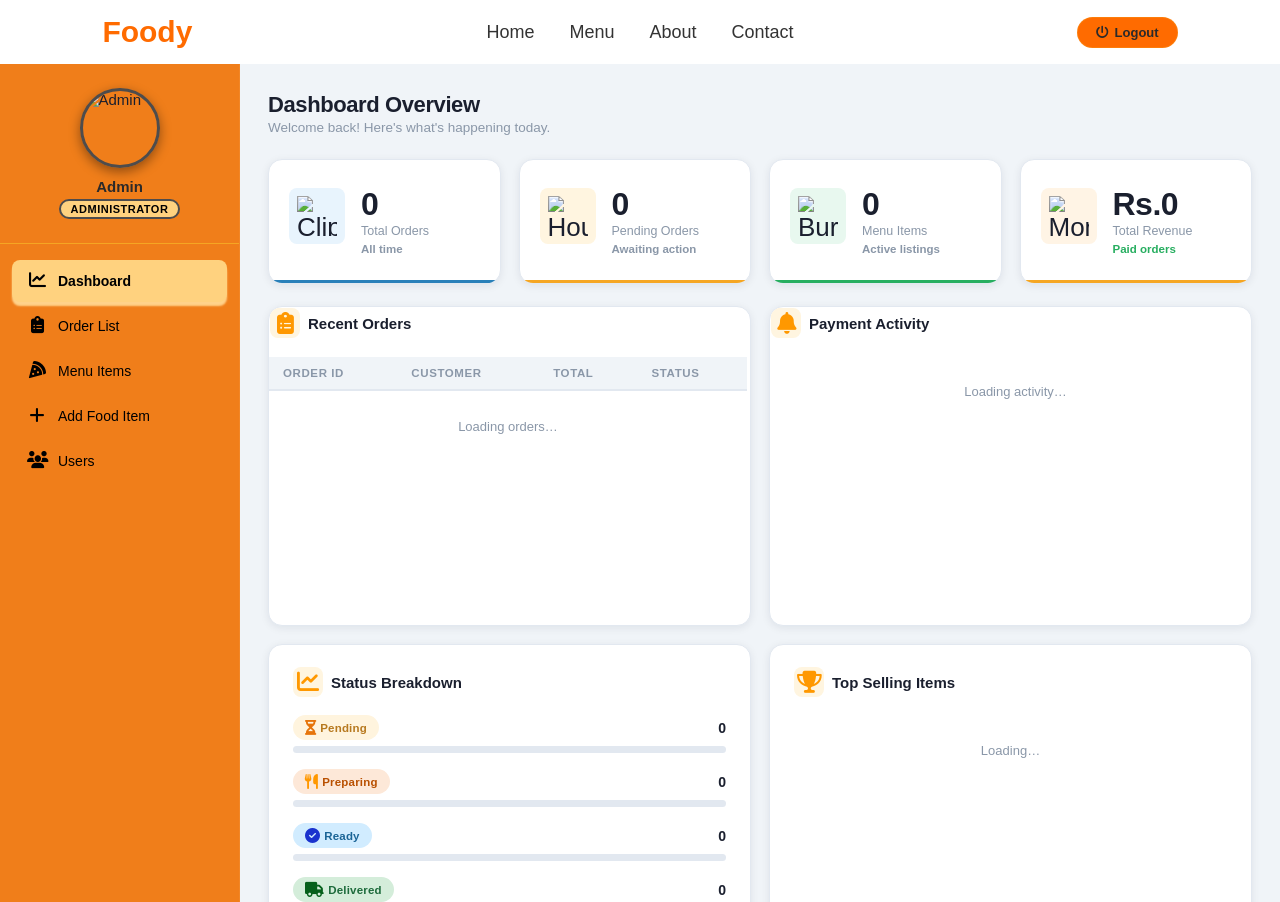
==== commit e4c54204: "modify admin dashboard codes" ====
--- a/admin_dashboard.html
+++ b/admin_dashboard.html
@@ -1,48 +1,59 @@
 <!DOCTYPE html>
 <html lang="en">
+
 <head>
     <meta charset="UTF-8">
     <meta name="viewport" content="width=device-width, initial-scale=1.0">
     <title>FoodAdmin – Dashboard</title>
     <link rel="stylesheet" href="admin_dashboard.css">
+    <link rel="stylesheet" href="https://cdnjs.cloudflare.com/ajax/libs/font-awesome/6.5.0/css/all.min.css">
 </head>
+
 <body>
 
-    <!-- NAVBAR -->
-    <header class="navbar">
-        <a class="logo" href="index.html">
-            <div class="logo-icon">🍽️</div>
-            <span class="logo-text">Food<span>Admin</span></span>
-        </a>
-        <div class="navbar-center">
-            <nav>
-                <a href="index.html">Home</a>
-                <a href="#">Menu</a>
-                <a href="#">Contact</a>
+    <header>
+        <header>
+            <nav class="navbar">
+
+                <div class="logo">Foody</div>
+
+                <ul class="nav-links">
+                    <li><a href="index.html">Home</a></li>
+                    <li><a href="#">Menu</a></li>
+                    <li><a href="#">About</a></li>
+                    <li><a href="#">Contact</a></li>
+                </ul>
+
+                <div class="navbar-right">
+                    <button class="logout-btn" id="logoutBtn">
+                        <span><i class="fa-solid fa-power-off"></i></span> Logout
+                    </button>
+                </div>
+
             </nav>
-        </div>
-        <div class="navbar-right">
-            <button class="logout-btn" id="logoutBtn"><span>⏻</span> Logout</button>
-        </div>
+        </header>
+
     </header>
-
     <div class="app-layout">
 
         <!-- SIDEBAR -->
         <aside class="sidebar">
             <div class="sidebar-profile">
-                <img src="https://cdn-icons-png.flaticon.com/512/3135/3135715.png" class="profile-avatar" alt="Admin">
+                <img src="https://img.freepik.com/premium-vector/portrait-business-woman_505024-2799.jpg?semt=ais_hybrid&w=740&q=80" class="profile-avatar" alt="Admin">
                 <p class="sidebar-name" id="adminName">Admin</p>
                 <span class="role-badge">Administrator</span>
             </div>
             <ul class="sidebar-nav">
-                <li class="active" data-section="dashboard"><span class="nav-icon">📊</span> Dashboard</li>
-                <li data-section="orders"><span class="nav-icon">📋</span> Order List</li>
-                <li data-section="menu"><span class="nav-icon">🍕</span> Menu Items</li>
-                <li data-section="add-item"><span class="nav-icon">➕</span> Add Food Item</li>
-                <li data-section="users"><span class="nav-icon">👥</span> Users</li>
+                <li class="active" data-section="dashboard"><span class="nav-icon"><i
+                            class="fa-solid fa-chart-line"></i></span> Dashboard</li>
+                <li data-section="orders"><span class="nav-icon"><i class="fa-solid fa-clipboard-list"></i></span> Order
+                    List</li>
+                <li data-section="menu"><span class="nav-icon"><i class="fa-solid fa-pizza-slice"></i></span> Menu Items
+                </li>
+                <li data-section="add-item"><span class="nav-icon"><i class="fa-solid fa-plus"></i></span> Add Food Item
+                </li>
+                <li data-section="users"><span class="nav-icon"><i class="fa-solid fa-users"></i></span> Users</li>
             </ul>
-            <div class="sidebar-footer">FoodAdmin v2.0</div>
         </aside>
 
         <!-- MAIN -->
@@ -58,7 +69,8 @@
                 <!-- Row 1: 4 Stat Cards -->
                 <div class="stats-grid">
                     <div class="stat-card">
-                        <div class="stat-icon-wrap">📋</div>
+                        <div class="stat-icon-wrap"><img src="https://www.svgrepo.com/show/404985/clipboard.svg"
+                                alt="Clipboard image" style="width: 40px; height: 40px;"></div>
                         <div class="stat-body">
                             <div class="stat-value" id="totalOrders">0</div>
                             <div class="stat-label">Total Orders</div>
@@ -66,7 +78,9 @@
                         </div>
                     </div>
                     <div class="stat-card">
-                        <div class="stat-icon-wrap">⏳</div>
+                        <div class="stat-icon-wrap"><img
+                                src="https://www.svgrepo.com/show/396667/hourglass-not-done.svg" alt="Hourglass image "
+                                style="width: 40px; height: 40px;"></div>
                         <div class="stat-body">
                             <div class="stat-value" id="pendingOrders">0</div>
                             <div class="stat-label">Pending Orders</div>
@@ -74,7 +88,8 @@
                         </div>
                     </div>
                     <div class="stat-card">
-                        <div class="stat-icon-wrap">🍔</div>
+                        <div class="stat-icon-wrap"><img src="https://www.svgrepo.com/show/475099/burger-huge.svg"
+                                alt="Burger Image" style="width: 40px; height: 40px;"></div>
                         <div class="stat-body">
                             <div class="stat-value" id="totalMenuItems">0</div>
                             <div class="stat-label">Menu Items</div>
@@ -82,7 +97,8 @@
                         </div>
                     </div>
                     <div class="stat-card">
-                        <div class="stat-icon-wrap">💰</div>
+                        <div class="stat-icon-wrap"><img src="https://www.svgrepo.com/show/219457/money-bag.svg"
+                                alt="Money Bag image " style="width: 40px; height: 40px;"></div>
                         <div class="stat-body">
                             <div class="stat-value" id="totalRevenue">Rs.0</div>
                             <div class="stat-label">Total Revenue</div>
@@ -97,7 +113,8 @@
                     <div class="card">
                         <div class="card-inner">
                             <div class="card-title">
-                                <div class="card-title-icon">📋</div>
+                                <div class="card-title-icon"><i class="fa-solid fa-clipboard-list"
+                                        style="color: #ff9800; font-size: 22px;"></i></div>
                                 Recent Orders
                             </div>
                         </div>
@@ -112,7 +129,9 @@
                                     </tr>
                                 </thead>
                                 <tbody id="recentOrdersBody">
-                                    <tr><td colspan="4" class="no-data">Loading orders…</td></tr>
+                                    <tr>
+                                        <td colspan="4" class="no-data">Loading orders…</td>
+                                    </tr>
                                 </tbody>
                             </table>
                         </div>
@@ -121,7 +140,8 @@
                     <div class="card">
                         <div class="card-inner">
                             <div class="card-title">
-                                <div class="card-title-icon">🔔</div>
+                                <div class="card-title-icon"><i class="fa-solid fa-bell"
+                                        style="color: #ff9800; font-size: 22px;"></i></i></div>
                                 Payment Activity
                             </div>
                             <div class="activity-feed" id="paymenthisContainer">
@@ -138,37 +158,53 @@
                     <div class="card">
                         <div class="card-inner">
                             <div class="card-title">
-                                <div class="card-title-icon">📊</div>
+                                <div class="card-title-icon"><i class="fa-solid fa-chart-line"
+                                        style="color: #ff9800; font-size: 22px;"></i></div>
                                 Status Breakdown
                             </div>
                             <div class="breakdown-list">
                                 <div class="breakdown-row">
                                     <div class="breakdown-label">
-                                        <span class="badge badge-pending">⏳ Pending</span>
+                                        <span class="badge badge-pending"><i class="fa-solid fa-hourglass-half"
+                                                style="color: #e6740a; font-size: 15px;"></i> Pending</span>
                                         <span class="breakdown-count" id="countPending">0</span>
                                     </div>
-                                    <div class="bar-track"><div class="bar-fill bar-pending" id="barPending" style="width:0%"></div></div>
+                                    <div class="bar-track">
+                                        <div class="bar-fill bar-pending" id="barPending" style="width:0%">
+                                        </div>
+                                    </div>
                                 </div>
                                 <div class="breakdown-row">
                                     <div class="breakdown-label">
-                                        <span class="badge badge-preparing">🍳 Preparing</span>
+                                        <span class="badge badge-preparing"><i class="fa-solid fa-utensils"
+                                                style="color: #ff9800; font-size: 15px;"></i>Preparing</span>
                                         <span class="breakdown-count" id="countPreparing">0</span>
                                     </div>
-                                    <div class="bar-track"><div class="bar-fill bar-preparing" id="barPreparing" style="width:0%"></div></div>
+                                    <div class="bar-track">
+                                        <div class="bar-fill bar-preparing" id="barPreparing" style="width:0%">
+                                        </div>
+                                    </div>
                                 </div>
                                 <div class="breakdown-row">
                                     <div class="breakdown-label">
-                                        <span class="badge badge-ready">✅ Ready</span>
+                                        <span class="badge badge-ready"> <i class="fa-solid fa-circle-check"
+                                                style="color: #1a32ce; font-size: 15px;"></i>Ready</span>
                                         <span class="breakdown-count" id="countReady">0</span>
                                     </div>
-                                    <div class="bar-track"><div class="bar-fill bar-ready" id="barReady" style="width:0%"></div></div>
+                                    <div class="bar-track">
+                                        <div class="bar-fill bar-ready" id="barReady" style="width:0%"></div>
+                                    </div>
                                 </div>
                                 <div class="breakdown-row">
                                     <div class="breakdown-label">
-                                        <span class="badge badge-delivered">🚚 Delivered</span>
+                                        <span class="badge badge-delivered"> <i class="fa-solid fa-truck"
+                                                style="color: #06601b; font-size: 15px;"></i>Delivered</span>
                                         <span class="breakdown-count" id="countDelivered">0</span>
                                     </div>
-                                    <div class="bar-track"><div class="bar-fill bar-delivered" id="barDelivered" style="width:0%"></div></div>
+                                    <div class="bar-track">
+                                        <div class="bar-fill bar-delivered" id="barDelivered" style="width:0%">
+                                        </div>
+                                    </div>
                                 </div>
                             </div>
                         </div>
@@ -177,7 +213,8 @@
                     <div class="card">
                         <div class="card-inner">
                             <div class="card-title">
-                                <div class="card-title-icon">🏆</div>
+                                <div class="card-title-icon"><i class="fa-solid fa-trophy"
+                                        style="color: #ff9800; font-size: 22px;"></i></div>
                                 Top Selling Items
                             </div>
                             <div id="topItemsList">
@@ -198,17 +235,18 @@
                 <div class="card">
                     <div class="card-inner">
                         <div class="section-header">
-                            <h2>📋 Order List</h2>
+                            <h2><img src="https://www.svgrepo.com/show/404985/clipboard.svg" alt="Clipboard image" style="width: 40px; height: 40px;"> Order List</h2>
                             <div class="filter-row">
                                 <select id="orderStatusFilter" class="filter-input">
                                     <option value="">All Statuses</option>
-                                    <option value="Pending">⏳ Pending</option>
-                                    <option value="Preparing">🍳 Preparing</option>
-                                    <option value="Ready">✅ Ready</option>
-                                    <option value="Delivered">🚚 Delivered</option>
-                                    <option value="Paid">💰 Paid</option>
+                                    <option value="Pending">Pending</option>
+                                    <option value="Preparing">Preparing</option>
+                                    <option value="Ready"> Ready</option>
+                                    <option value="Delivered"> Delivered</option>
+                                    <option value="Paid"> Paid</option>
                                 </select>
-                                <input type="text" id="orderSearch" class="filter-input" placeholder="🔍 Search customer…">
+                                <input type="text" id="orderSearch" class="filter-input"
+                                    placeholder="Search customer…">
                             </div>
                         </div>
                     </div>
@@ -226,7 +264,9 @@
                                 </tr>
                             </thead>
                             <tbody id="allOrdersBody">
-                                <tr><td colspan="7" class="no-data">Loading orders…</td></tr>
+                                <tr>
+                                    <td colspan="7" class="no-data">Loading orders…</td>
+                                </tr>
                             </tbody>
                         </table>
                     </div>
@@ -242,8 +282,8 @@
                 <div class="card">
                     <div class="card-inner">
                         <div class="section-header">
-                            <h2>🍕 All Items</h2>
-                            <input type="text" id="menuSearch" class="filter-input" placeholder="🔍 Search menu…">
+                            <h2>All Items</h2>
+                            <input type="text" id="menuSearch" class="filter-input" placeholder="Search menu…">
                         </div>
                         <div class="menu-grid" id="menuGrid">
                             <p class="no-data">Loading menu items…</p>
@@ -263,7 +303,7 @@
                     <div class="card" id="addFoodCard">
                         <div class="card-inner">
                             <div class="card-title">
-                                <div class="card-title-icon">➕</div>
+                                <div class="card-title-icon"><i class="fas fa-plus" style="font-size: 20px; color: #fd8506;"></i></div>
                                 <span id="formTitle">Add New Food Item</span>
                             </div>
 
@@ -278,14 +318,14 @@
                                     <label>Category *</label>
                                     <select id="foodCategory">
                                         <option value="">Select Category</option>
-                                        <option value="Pizza">🍕 Pizza</option>
-                                        <option value="Burger">🍔 Burger</option>
-                                        <option value="Rice">🍚 Rice</option>
-                                        <option value="Noodles">🍜 Noodles</option>
-                                        <option value="Drinks">🥤 Drinks</option>
-                                        <option value="Desserts">🍰 Desserts</option>
-                                        <option value="Salads">🥗 Salads</option>
-                                        <option value="Kottu">🫕 Kottu</option>
+                                        <option value="Pizza">Pizza</option>
+                                        <option value="Burger">Burger</option>
+                                        <option value="Rice">Rice</option>
+                                        <option value="Noodles">Noodles</option>
+                                        <option value="Drinks">Drinks</option>
+                                        <option value="Desserts">Desserts</option>
+                                        <option value="Salads">Salads</option>
+                                        <option value="Kottu">Kottu</option>
                                     </select>
                                 </div>
                                 <div class="form-group">
@@ -303,14 +343,14 @@
                                 <div class="form-group">
                                     <label>Available</label>
                                     <select id="foodAvailable">
-                                        <option value="true">✅ Yes</option>
-                                        <option value="false">❌ No</option>
+                                        <option value="true">Yes</option>
+                                        <option value="false">No</option>
                                     </select>
                                 </div>
                             </div>
 
                             <div class="form-actions">
-                                <button class="btn-primary" id="saveItemBtn">💾 Save Item</button>
+                                <button class="btn-primary" id="saveItemBtn">Save Item</button>
                                 <button class="btn-secondary" id="clearFormBtn">✕ Clear</button>
                             </div>
                             <div id="formMsg" class="form-msg"></div>
@@ -320,12 +360,13 @@
                     <div class="card preview-card">
                         <div class="card-inner">
                             <div class="card-title">
-                                <div class="card-title-icon">👁️</div>
+                                <div class="card-title-icon"><i class="fas fa-eye" style="font-size: 20px; color: #555;"></i></div>
                                 Live Preview
                             </div>
                             <div class="preview-box" id="previewBox">
                                 <div class="preview-empty">
-                                    <div class="preview-empty-icon">🍽️</div>
+                                    <div class="preview-empty-icon"><i class="fa-solid fa-utensils"
+                                                style="color: #ff9800; font-size: 15px;"></i></div>
                                     <p>Fill in the form to see a preview of your menu card.</p>
                                 </div>
                             </div>
@@ -338,13 +379,14 @@
             <!-- USERS -->
             <section id="sec-users" class="section">
                 <div class="page-header">
-                    <h2>Registered Users</h2>
+                    <h1>Registered Users</h1>
                     <p>All customer accounts in the system.</p>
                 </div>
                 <div class="card">
                     <div class="card-inner">
                         <div class="card-title">
-                            <div class="card-title-icon">👥</div>
+                            <div class="card-title-icon"><i class="fa-solid fa-users" style="font-size: 20px; color: #fd8506;"></i>
+</div>
                             User Accounts
                         </div>
                     </div>
@@ -360,7 +402,9 @@
                                 </tr>
                             </thead>
                             <tbody id="usersBodyFull">
-                                <tr><td colspan="5" class="no-data">Loading users…</td></tr>
+                                <tr>
+                                    <td colspan="5" class="no-data">Loading users…</td>
+                                </tr>
                             </tbody>
                         </table>
                     </div>
@@ -383,4 +427,5 @@
 
     <script type="module" src="admin_dashboard.js"></script>
 </body>
+
 </html>
--- a/admin_dashboard.css
+++ b/admin_dashboard.css
@@ -9,13 +9,13 @@
 
 /* ── Variables ───────────────────────────────── */
 :root {
-    --navy:        #0f1b2d;
+    --navy: #1e1e2e;  /* deep charcoal — recommended */
     --navy-mid:    #1a2d45;
     --navy-light:  #243854;
     --gold:        #f5a623;
     --gold-light:  #ffd27f;
     --gold-pale:   #fff5e0;
-    --orange:      #e67e22;
+    --orange:      #f07e1a;
     --white:       #ffffff;
     --bg:          #f0f4f8;
     --card-bg:     #ffffff;
@@ -41,7 +41,7 @@
 html { font-size: 15px; }
 
 body {
-    font-family: var(--font-main);
+    font-family:Arial, sans-serif;
     background: var(--bg);
     color: var(--text-dark);
     min-height: 100vh;
@@ -55,73 +55,57 @@
 
 
 /* ==========================================
-   NAVBAR
-   ========================================== */
-.navbar {
-    background: var(--navy);
-    padding: 0 32px;
-    height: 62px;
-    display: flex;
-    align-items: center;
-    justify-content: space-between;
-    position: sticky;
-    top: 0;
-    z-index: 200;
-    box-shadow: 0 2px 16px rgba(0,0,0,0.3);
-}
-
-.logo {
-    display: flex;
-    align-items: center;
-    gap: 10px;
-    text-decoration: none;
-}
-
-.logo-icon {
-    width: 36px;
-    height: 36px;
-    background: var(--orange);
-    border-radius: 10px;
-    display: grid;
-    place-items: center;
-    font-size: 20px;
-}
-
-.logo-text {
-    font-size: 18px;
-    font-weight: 800;
-    color: var(--white);
-}
-.logo-text span { color: var(--gold); }
-
-.navbar-center nav { display: flex; gap: 6px; }
-
-.navbar-center nav a {
-    color: var(--gold);
-    text-decoration: none;
-    font-size: 13.5px;
-    font-weight: 500;
-    padding: 7px 14px;
-    border-radius: var(--radius-sm);
-    transition: color var(--transition), background var(--transition);
-}
-.navbar-center nav a:hover {
-    color: var(--white);
-    background: rgba(255,255,255,0.08);
-}
-
-.navbar-right { display: flex; align-items: center; gap: 14px; }
+ /* Navbar */
+
+.navbar{
+    display:grid;
+    grid-template-columns: 1fr auto 1fr;
+    align-items:center;
+    padding:15px 8%;
+    background:white;
+    box-shadow:0 2px 10px rgba(16, 9, 9, 0.1);
+}
+
+.logo{
+    font-size:30px;
+    font-weight:bold;
+    color:#ff6b00;
+    cursor:pointer;
+}
+
+.nav-links{
+    display:flex;
+    gap:35px;
+    list-style:none;
+    justify-content:center;
+}
+
+.nav-links a{
+    text-decoration:none;
+    color:#333;
+    font-size:18px;
+    font-weight:500;
+    transition:0.3s;
+}
+
+.nav-links a:hover{
+    color:#ff6b00;
+}
+.navbar-right {
+    display: flex;
+    justify-content: flex-end;
+}
 
 .logout-btn {
-    background: rgba(245,166,35,0.15);
-    color: var(--gold);
+    background: #ff6b00;
+    color:rgb(43, 42, 42);
     border: 1.5px solid rgba(245,166,35,0.3);
     padding: 7px 18px;
     border-radius: var(--radius-lg);
     cursor: pointer;
     font-size: 13px;
     font-weight: 600;
-    font-family: var(--font-main);
+    font-family:Arial, sans-serif;
     transition: all var(--transition);
     display: flex;
     align-items: center;
@@ -147,8 +131,8 @@
    SIDEBAR
    ========================================== */
 .sidebar {
-    width: 220px;
-    background: var(--navy);
+    width: 240px;
+    background:var(--orange);
     display: flex;
     flex-direction: column;
     padding: 24px 0 20px;
@@ -162,33 +146,34 @@
     flex-direction: column;
     align-items: center;
     padding: 0 20px 24px;
-    border-bottom: 1px solid rgba(255,255,255,0.08);
+    border-bottom: 1px solid var(--gold);
     margin-bottom: 16px;
 }
 
 .profile-avatar {
-    width: 68px;
-    height: 68px;
+    width: 80px;
+    height: 80px;
     border-radius: 50%;
     object-fit: cover;
-    border: 3px solid var(--gold);
+    border: 3PX solid rgb(78, 76, 76);
     margin-bottom: 10px;
     box-shadow: 0 4px 12px rgba(0,0,0,0.4);
 }
 
 .sidebar-name {
-    font-size: 14px;
+    font-size: 15px;
     font-weight: 700;
-    color: var(--white);
+    color:rgb(43, 42, 42);
     margin-bottom: 4px;
 }
 
 .role-badge {
     font-size: 11px;
     font-weight: 600;
-    color: var(--navy);
-    background: var(--gold);
+    color: black;
+    background:var(--gold-light);
     padding: 2px 10px;
+    border: 2PX solid rgb(78, 76, 76);
     border-radius: 20px;
     letter-spacing: 0.5px;
     text-transform: uppercase;
@@ -198,6 +183,7 @@
     list-style: none;
     padding: 0 12px;
     flex: 1;
+
 }
 
 .sidebar-nav li {
@@ -209,7 +195,7 @@
     cursor: pointer;
     font-size: 14px;
     font-weight: 500;
-    color: rgba(255,255,255,0.55);
+    color: black;
     transition: all var(--transition);
     margin-bottom: 3px;
     user-select: none;
@@ -228,20 +214,13 @@
 }
 
 .sidebar-nav li.active {
-    background: var(--gold);
-    color: var(--navy);
+    background: var(--gold-light);
+    color: black;
     font-weight: 700;
-    box-shadow: 0 4px 14px rgba(245,166,35,0.35);
-}
-
-.sidebar-footer {
-    padding: 16px 20px 0;
-    border-top: 1px solid rgba(255,255,255,0.08);
-    margin-top: auto;
-    color: rgba(255,255,255,0.3);
-    font-size: 11.5px;
-    text-align: center;
-}
+    box-shadow: 0 4px 2px rgb(255, 210, 138);
+    
+}
+
 
 
 /* ==========================================
@@ -354,6 +333,7 @@
     place-items: center;
     font-size: 26px;
     flex-shrink: 0;
+    
 }
 .stat-card:nth-child(1) .stat-icon-wrap { background: #e8f4fd; }
 .stat-card:nth-child(2) .stat-icon-wrap { background: var(--gold-pale); }
@@ -513,7 +493,7 @@
 }
 
 .order-id {
-    font-family: var(--font-mono);
+    font-family:Arial, sans-serif;
     font-size: 11.5px;
     background: var(--bg);
     color: var(--navy-mid);
@@ -588,7 +568,7 @@
     border: 1.5px solid var(--border);
     border-radius: var(--radius-sm);
     font-size: 12.5px;
-    font-family: var(--font-main);
+    font-family:Arial, sans-serif;
     font-weight: 500;
     color: var(--text-mid);
     background: var(--bg);
@@ -759,7 +739,7 @@
     border: none;
     font-size: 12.5px;
     font-weight: 600;
-    font-family: var(--font-main);
+    font-family:Arial, sans-serif;
     cursor: pointer;
     transition: background var(--transition);
     display: flex;
@@ -803,7 +783,7 @@
     border: 1.5px solid var(--border);
     border-radius: var(--radius-sm);
     font-size: 14px;
-    font-family: var(--font-main);
+    font-family: Arial, sans-serif;
     color: var(--text-dark);
     background: var(--bg);
     outline: none;
@@ -825,14 +805,14 @@
 .form-actions { display: flex; gap: 10px; margin-top: 20px; flex-wrap: wrap; }
 
 .btn-primary {
-    background: var(--navy);
-    color: var(--white);
+    background: var(--orange);
+    color: rgb(53, 52, 52);
     border: none;
     padding: 11px 26px;
     border-radius: var(--radius-lg);
     font-size: 14px;
     font-weight: 700;
-    font-family: var(--font-main);
+    font-family: Arial, sans-serif;
     cursor: pointer;
     transition: all var(--transition);
     display: flex;
@@ -854,7 +834,7 @@
     border-radius: var(--radius-lg);
     font-size: 14px;
     font-weight: 600;
-    font-family: var(--font-main);
+    font-family: Arial, sans-serif;
     cursor: pointer;
     transition: all var(--transition);
 }
@@ -954,7 +934,7 @@
     border: 1.5px solid var(--border);
     border-radius: var(--radius-lg);
     font-size: 13px;
-    font-family: var(--font-main);
+    font-family: Arial, sans-serif;
     background: var(--white);
     outline: none;
     color: var(--text-dark);
@@ -1061,8 +1041,8 @@
 .user-avatar {
     width: 30px; height: 30px;
     border-radius: 50%;
-    background: var(--navy-light);
-    color: var(--gold);
+    background: var(--gold);
+    color: black;
     display: inline-flex;
     align-items: center;
     justify-content: center;
@@ -1082,7 +1062,7 @@
 }
 
 @media (max-width: 900px) {
-    .sidebar     { display: none; }
+    .sidebar     { display: blck; }
     .dash-row-2  { grid-template-columns: 1fr; }
     .dash-row-3  { grid-template-columns: 1fr; }
     .add-item-layout { grid-template-columns: 1fr; }
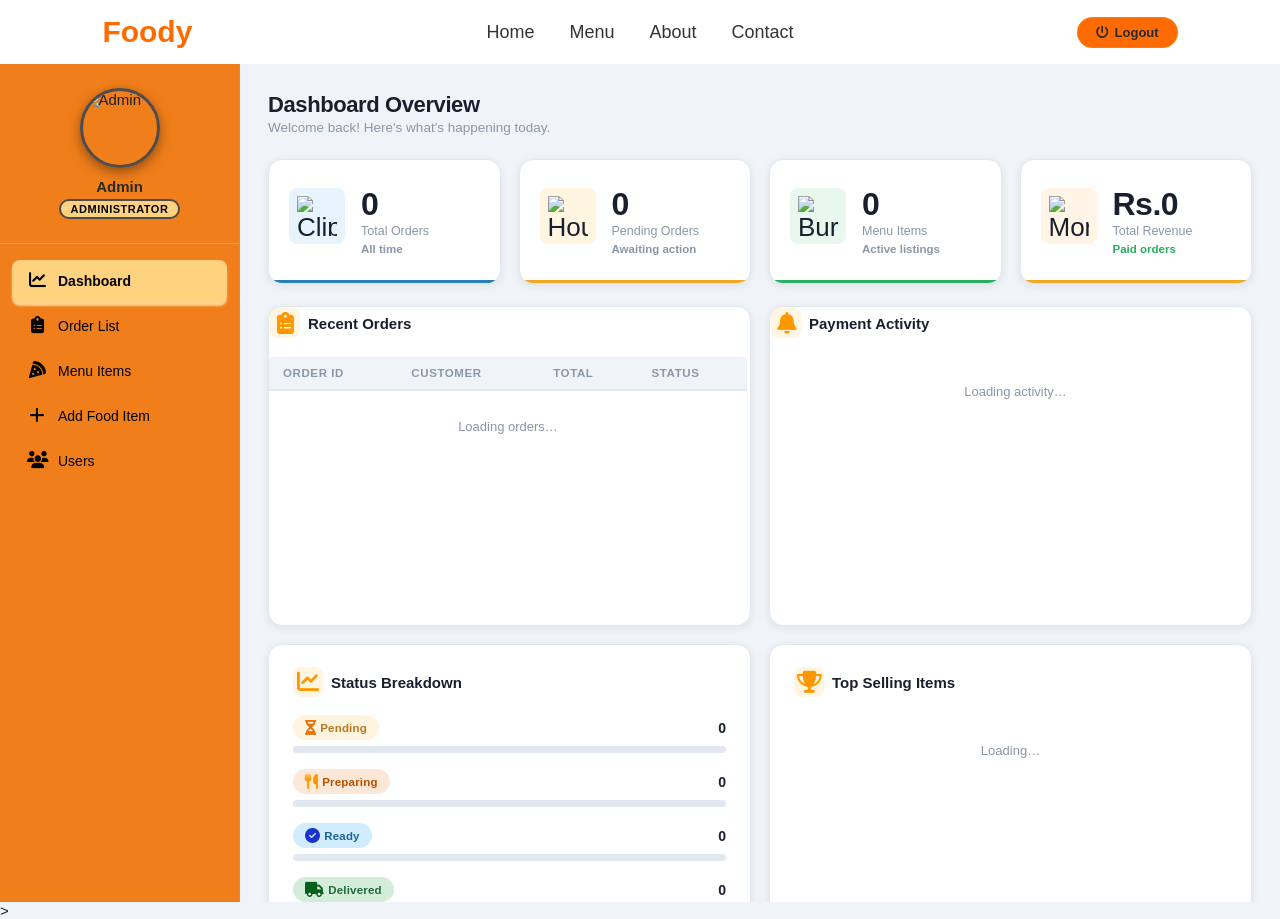
==== commit 6ef9686a: "Completed Admin Page Codes" ====
--- a/admin_dashboard.html
+++ b/admin_dashboard.html
@@ -17,13 +17,13 @@
 
                 <div class="logo">Foody</div>
 
+                <!-- navigation bar -->
                 <ul class="nav-links">
                     <li><a href="index.html">Home</a></li>
-                    <li><a href="#">Menu</a></li>
-                    <li><a href="#">About</a></li>
-                    <li><a href="#">Contact</a></li>
+                    <li><a href="index.html#menu">Menu</a></li>
+                    <li><a href="index.html#about">About</a></li>
+                    <li><a href="index.html#contact">Contact</a></li>
                 </ul>
-
                 <div class="navbar-right">
                     <button class="logout-btn" id="logoutBtn">
                         <span><i class="fa-solid fa-power-off"></i></span> Logout
@@ -39,7 +39,8 @@
         <!-- SIDEBAR -->
         <aside class="sidebar">
             <div class="sidebar-profile">
-                <img src="https://img.freepik.com/premium-vector/portrait-business-woman_505024-2799.jpg?semt=ais_hybrid&w=740&q=80" class="profile-avatar" alt="Admin">
+                <img src="https://img.freepik.com/premium-vector/portrait-business-woman_505024-2799.jpg?semt=ais_hybrid&w=740&q=80"
+                    class="profile-avatar" alt="Admin">
                 <p class="sidebar-name" id="adminName">Admin</p>
                 <span class="role-badge">Administrator</span>
             </div>
@@ -235,7 +236,8 @@
                 <div class="card">
                     <div class="card-inner">
                         <div class="section-header">
-                            <h2><img src="https://www.svgrepo.com/show/404985/clipboard.svg" alt="Clipboard image" style="width: 40px; height: 40px;"> Order List</h2>
+                            <h2><img src="https://www.svgrepo.com/show/404985/clipboard.svg" alt="Clipboard image"
+                                    style="width: 40px; height: 40px;"> Order List</h2>
                             <div class="filter-row">
                                 <select id="orderStatusFilter" class="filter-input">
                                     <option value="">All Statuses</option>
@@ -245,8 +247,7 @@
                                     <option value="Delivered"> Delivered</option>
                                     <option value="Paid"> Paid</option>
                                 </select>
-                                <input type="text" id="orderSearch" class="filter-input"
-                                    placeholder="Search customer…">
+                                <input type="text" id="orderSearch" class="filter-input" placeholder="Search customer…">
                             </div>
                         </div>
                     </div>
@@ -303,7 +304,8 @@
                     <div class="card" id="addFoodCard">
                         <div class="card-inner">
                             <div class="card-title">
-                                <div class="card-title-icon"><i class="fas fa-plus" style="font-size: 20px; color: #fd8506;"></i></div>
+                                <div class="card-title-icon"><i class="fas fa-plus"
+                                        style="font-size: 20px; color: #fd8506;"></i></div>
                                 <span id="formTitle">Add New Food Item</span>
                             </div>
 
@@ -320,12 +322,9 @@
                                         <option value="">Select Category</option>
                                         <option value="Pizza">Pizza</option>
                                         <option value="Burger">Burger</option>
-                                        <option value="Rice">Rice</option>
-                                        <option value="Noodles">Noodles</option>
-                                        <option value="Drinks">Drinks</option>
-                                        <option value="Desserts">Desserts</option>
-                                        <option value="Salads">Salads</option>
-                                        <option value="Kottu">Kottu</option>
+                                        <option value="Rice">Rice</option>                                       
+                                        <option value="Drink">Drink</option>    
+                                        <option value="Submarine">Submarine</option>
                                     </select>
                                 </div>
                                 <div class="form-group">
@@ -360,13 +359,14 @@
                     <div class="card preview-card">
                         <div class="card-inner">
                             <div class="card-title">
-                                <div class="card-title-icon"><i class="fas fa-eye" style="font-size: 20px; color: #555;"></i></div>
+                                <div class="card-title-icon"><i class="fas fa-eye"
+                                        style="font-size: 20px; color: #555;"></i></div>
                                 Live Preview
                             </div>
                             <div class="preview-box" id="previewBox">
                                 <div class="preview-empty">
                                     <div class="preview-empty-icon"><i class="fa-solid fa-utensils"
-                                                style="color: #ff9800; font-size: 15px;"></i></div>
+                                            style="color: #ff9800; font-size: 15px;"></i></div>
                                     <p>Fill in the form to see a preview of your menu card.</p>
                                 </div>
                             </div>
@@ -385,8 +385,9 @@
                 <div class="card">
                     <div class="card-inner">
                         <div class="card-title">
-                            <div class="card-title-icon"><i class="fa-solid fa-users" style="font-size: 20px; color: #fd8506;"></i>
-</div>
+                            <div class="card-title-icon"><i class="fa-solid fa-users"
+                                    style="font-size: 20px; color: #fd8506;"></i>
+                            </div>
                             User Accounts
                         </div>
                     </div>
@@ -428,4 +429,4 @@
     <script type="module" src="admin_dashboard.js"></script>
 </body>
 
-</html>+</html>>
--- a/admin_dashboard.css
+++ b/admin_dashboard.css
@@ -723,6 +723,7 @@
     line-height: 1.45;
     margin-bottom: 8px;
     display: -webkit-box;
+    line-clamp: 2;
     -webkit-line-clamp: 2;
     -webkit-box-orient: vertical;
     overflow: hidden;
